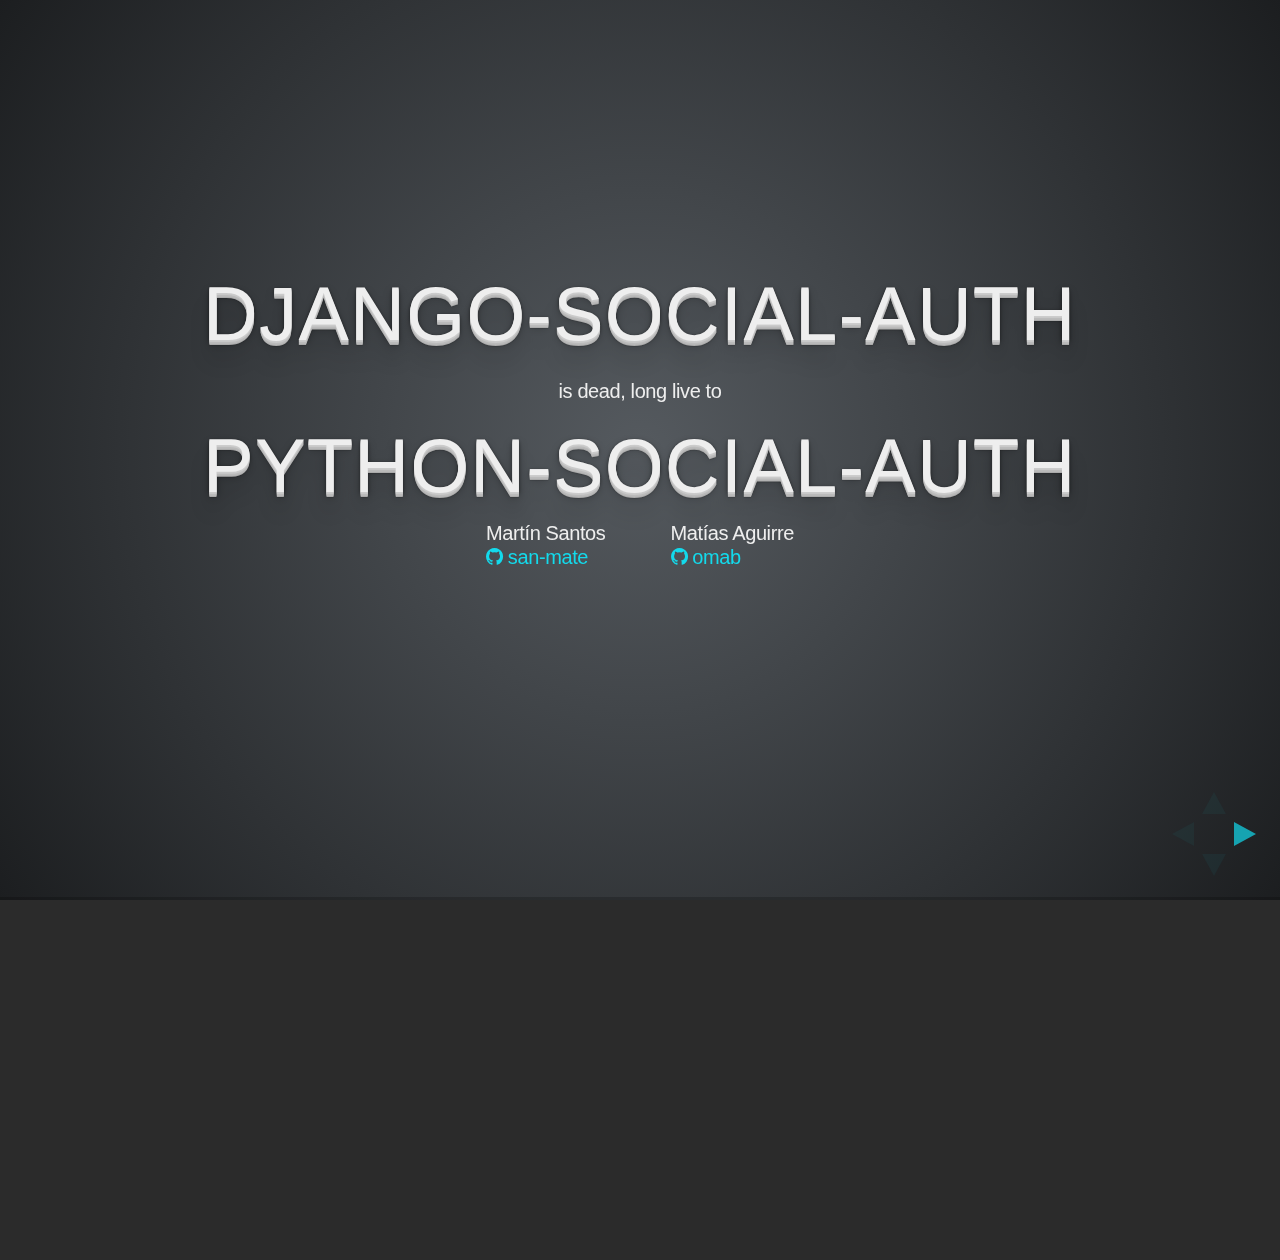
==== index.html @ 6c009644 "Video stretch" ====
<!doctype html>
<html>
  <head>
    <meta charset="utf-8" />
    <title>django-social-auth is dead, long live to python-social-auth</title>

    <meta name="apple-mobile-web-app-capable" content="yes" />
    <meta name="apple-mobile-web-app-status-bar-style" content="black-translucent" />
    <meta name="viewport" content="width=device-width, initial-scale=1.0, maximum-scale=1.0, user-scalable=no">
    <meta name="description" content="django-social-auth is dead, long live to python-social-auth" />
    <meta name="author" content="Matías Aguirre y Martin Santos" />

    <link href="http://fonts.googleapis.com/css?family=Open+Sans:300italic,600italic,700italic,300,400,800" rel="stylesheet" type="text/css">
    <link rel="stylesheet/less" type="text/css" href="less/styles.less">
    <link rel="stylesheet" href="css/font-awesome/css/font-awesome.min.css">
  </head>
  <body>
    <div class="reveal">
      <div class="slides">
        <section id="first">
          <h1>django-social-auth</h1>
          <div>is dead, long live to</div>
          <h1>python-social-auth</h1>

          <p id="github-handles">
            <span>Martín Santos <br/> <a href="https://github.com/san-mate"><i class="fa fa-github"></i> san-mate</a></span>
            <span>Matías Aguirre <br/> <a href="https://github.com/omab"><i class="fa fa-github"></i> omab</a></span>
          </p>
        </section>

        <section>
          <section>
            <h1>Django Social Auth (DSA)</h1>
            <ul>
              <li>Propósito</li>
              <li>Números</li>
              <li>Features</li>
            </ul>
          </section>

          <section>
            <h1>Propósito</h1>

            <p class="fragment">
              Solucionar el problema del autenticado y autorización mediante el uso de
              redes sociales que soportan los protocolos OAuth1, OAuth2 y OpenId.
            </p>

            <p class="fragment">
              Surge como resultado de horas de frustración al intentar utilizar otras
              soluciones disponibles.
            </p>
          </section>

          <section>
            <h1>Números</h1>
            <ul>
              <li class="fragment">Nace el 8 de Noviembre de 2010 y muere el 5 de Octubre de 2013</li>
              <li class="fragment">Un total de 1605 commits</li>
              <li class="fragment">9614 líneas de código</li>
              <li class="fragment">165 aportes</li>
              <li class="fragment">751 issues cerrados</li>
              <li class="fragment">674 forks</li>
              <li class="fragment">1990 stars</li>
              <li class="fragment">116 watchers</li>
            </ul>

          </section>

          <section>
            <h1>Features</h1>
            <ul>
              <li class="fragment">Django ORM y Mongoengine</li>
              <li class="fragment">Registro de datos básicos del usuario al momento de registrarse</li>
              <li class="fragment">Múltiple cuentas sociales asociadas a un único usuario</li>
              <li class="fragment">Modelo de usuario configurable</li>
              <li class="fragment">Pipeline extensible utilizado al momento del autenticado o asociación</li>
              <li class="fragment">Variedad de sitios sociales soportados</li>
            </ul>
          </section>

          <section class="backends">
            <h1>Backends</h1>
            <img class="fragment" src="img/logos/appsfuel.png" alt="appsfuel" title="appsfuel" />
            <img class="fragment" src="img/logos/bitbucket.png" alt="bitbucket" title="bitbucket" />
            <img class="fragment" src="img/logos/disqus.png" alt="disqus" title="disqus" />
            <img class="fragment" src="img/logos/dropbox.png" alt="dropbox" title="dropbox" />
            <img class="fragment" src="img/logos/evernote.png" alt="evernote" title="evernote" />
            <img class="fragment" src="img/logos/exacttarget_hubExchange.png" alt="exacttarget_hubExchange" title="exacttarget_hubExchange" />
            <img class="fragment" src="img/logos/facebook.png" alt="facebook" title="facebook" />
            <img class="fragment" src="img/logos/fedora.png" alt="fedora" title="fedora" />
            <img class="fragment" src="img/logos/fitbit.png" alt="fitbit" title="fitbit" />
            <img class="fragment" src="img/logos/flickr.png" alt="flickr" title="flickr" />
            <img class="fragment" src="img/logos/foursquare.png" alt="foursquare" title="foursquare" />
            <img class="fragment" src="img/logos/github.png" alt="github" title="github" />
            <img class="fragment" src="img/logos/google.png" alt="google" title="google" />
            <img class="fragment" src="img/logos/instagram.png" alt="instagram" title="instagram" />
            <img class="fragment" src="img/logos/linkedin.png" alt="linkedin" title="linkedin" />
            <img class="fragment" src="img/logos/live.png" alt="live" title="live" />
            <img class="fragment" src="img/logos/livejournal.png" alt="livejournal" title="livejournal" />
            <img class="fragment" src="img/logos/Logo_of_Douban.png" alt="Logo_of_Douban" title="Logo_of_Douban" />
            <img class="fragment" src="img/logos/mailru.png" alt="mailru" title="mailru" />
            <img class="fragment" src="img/logos/mixcloud.png" alt="mixcloud" title="mixcloud" />
            <img class="fragment" src="img/logos/odnoklassniki.png" alt="odnoklassniki" title="odnoklassniki" />
            <img class="fragment" src="img/logos/orkut.png" alt="orkut" title="orkut" />
            <img class="fragment" src="img/logos/persona.png" alt="persona" title="persona" />
            <img class="fragment" src="img/logos/shopify.png" alt="shopify" title="shopify" />
            <img class="fragment" src="img/logos/skyrock.png" alt="skyrock" title="skyrock" />
            <img class="fragment" src="img/logos/stackoverflow.png" alt="stackoverflow" title="stackoverflow" />
            <img class="fragment" src="img/logos/stocktwits.png" alt="stocktwits" title="stocktwits" />
            <img class="fragment" src="img/logos/trello.png" alt="trello" title="trello" />
            <img class="fragment" src="img/logos/twilio.png" alt="twilio" title="twilio" />
            <img class="fragment" src="img/logos/twitter.png" alt="twitter" title="twitter" />
            <img class="fragment" src="img/logos/vk.png" alt="vk" title="vk" />
            <img class="fragment" src="img/logos/weibo.png" alt="weibo" title="weibo" />
            <img class="fragment" src="img/logos/yahoo.png" alt="yahoo" title="yahoo" />
            <img class="fragment" src="img/logos/yandex.png" alt="yandex" title="yandex" />
          </section>
        </section>

        <section>
          <section>
            <h1>Python Social Auth (PSA)</h1>
            <ul>
              <li>Propósito</li>
              <li>Números</li>
              <li>Features</li>
            </ul>
          </section>

          <section>
            <h1>Propósito</h1>

            <p class="fragment">
              Realizar lo mismo que django-social-auth pero siendo una solución
              multi-framework.
            </p>

            <p class="fragment">
              La idea surge como el comentario de un amigo luego de unas cervezas, y la
              implementación se vuelve realidad cuando empiezo a usar otros frameworks
              aparte de Django.
            </p>
          </section>

          <section>
            <h1>Números</h1>
            <ul>
              <li class="fragment">Nace el 12 de Diciembre de 2012</li>
              <li class="fragment">598 commits</li>
              <li class="fragment">11953 líneas de código</li>
              <li class="fragment">19 aportes</li>
              <li class="fragment">57 issues cerrados</li>
              <li class="fragment">54 forks</li>
              <li class="fragment">314 stars</li>
              <li class="fragment">25 watchers</li>
            </ul>
          </section>

          <section>
            <h1>Features</h1>
            <ul>
              <li class="fragment">Múltiple framewors (Django, Flask, Pyramid, Webpy ...)</li>
              <li class="fragment">Registro de datos básicos del usuario al momento de registrarse</li>
              <li class="fragment">Múltiple cuentas sociales asociadas a un único usuario</li>
              <li class="fragment">Modelo de usuario configurable</li>
              <li class="fragment">Pipeline extensible utilizado al momento del autenticado o asociación</li>
              <li class="fragment">Pipeline extensible utilizado al momento de la desconexión de una cuenta</li>
              <li class="fragment">Login con username y email (sin contraseña pero esta se puede verificar en un pipeline)</li>
            </ul>
          </section>

          <section class="backends">
            <h1>Backends</h1>
            <img class="fragment" src="img/logos/amazon.png" alt="amazon" title="amazon" />
            <img class="fragment" src="img/logos/angellist.png" alt="angellist" title="angellist" />
            <img class="fragment" src="img/logos/aol.png" alt="aol" title="aol" />
            <img class="fragment" src="img/logos/appsfuel.png" alt="appsfuel" title="appsfuel" />
            <img class="fragment" src="img/logos/behance.png" alt="behance" title="behance" />
            <img class="fragment" src="img/logos/belgiumeid.png" alt="belgiumeid" title="belgiumeid" />
            <img class="fragment" src="img/logos/bitbucket.png" alt="bitbucket" title="bitbucket" />
            <img class="fragment" src="img/logos/box.png" alt="box" title="box" />
            <img class="fragment" src="img/logos/dailymotion.png" alt="dailymotion" title="dailymotion" />
            <img class="fragment" src="img/logos/disqus.png" alt="disqus" title="disqus" />
            <img class="fragment" src="img/logos/dropbox.png" alt="dropbox" title="dropbox" />
            <img class="fragment" src="img/logos/evernote.png" alt="evernote" title="evernote" />
            <img class="fragment" src="img/logos/exacttarget_hubExchange.png" alt="exacttarget hubExchange" title="exacttarget hubExchange" />
            <img class="fragment" src="img/logos/facebook.png" alt="facebook" title="facebook" />
            <img class="fragment" src="img/logos/fedora.png" alt="fedora" title="fedora" />
            <img class="fragment" src="img/logos/fitbit.png" alt="fitbit" title="fitbit" />
            <img class="fragment" src="img/logos/flickr.png" alt="flickr" title="flickr" />
            <img class="fragment" src="img/logos/foursquare.png" alt="foursquare" title="foursquare" />
            <img class="fragment" src="img/logos/github.png" alt="github" title="github" />
            <img class="fragment" src="img/logos/google.png" alt="google" title="google" />
            <img class="fragment" src="img/logos/instagram.png" alt="instagram" title="instagram" />
            <img class="fragment" src="img/logos/jawbone.png" alt="jawbone" title="jawbone" />
            <img class="fragment" src="img/logos/linkedin.png" alt="linkedin" title="linkedin" />
            <img class="fragment" src="img/logos/live.png" alt="live" title="live" />
            <img class="fragment" src="img/logos/livejournal.png" alt="livejournal" title="livejournal" />
            <img class="fragment" src="img/logos/Logo_of_Douban.png" alt="Logo_of_Douban" title="Logo_of_Douban" />
            <img class="fragment" src="img/logos/mailru.png" alt="mailru" title="mailru" />
            <img class="fragment" src="img/logos/mendeley.png" alt="mendeley" title="mendeley" />
            <img class="fragment" src="img/logos/mixcloud.png" alt="mixcloud" title="mixcloud" />
            <img class="fragment" src="img/logos/odnoklassniki.png" alt="odnoklassniki" title="odnoklassniki" />
            <img class="fragment" src="img/logos/opensuse.png" alt="opensuse" title="opensuse" />
            <img class="fragment" src="img/logos/orkut.png" alt="orkut" title="orkut" />
            <img class="fragment" src="img/logos/persona.png" alt="persona" title="persona" />
            <img class="fragment" src="img/logos/podio.png" alt="podio" title="podio" />
            <img class="fragment" src="img/logos/rdio.png" alt="rdio" title="rdio" />
            <img class="fragment" src="img/logos/readability.png" alt="readability" title="readability" />
            <img class="fragment" src="img/logos/reddit.png" alt="reddit" title="reddit" />
            <img class="fragment" src="img/logos/shopify.png" alt="shopify" title="shopify" />
            <img class="fragment" src="img/logos/skyrock.png" alt="skyrock" title="skyrock" />
            <img class="fragment" src="img/logos/soundcloud.png" alt="soundcloud" title="soundcloud" />
            <img class="fragment" src="img/logos/stackoverflow.png" alt="stackoverflow" title="stackoverflow" />
            <img class="fragment" src="img/logos/steam.png" alt="steam" title="steam" />
            <img class="fragment" src="img/logos/stocktwits.png" alt="stocktwits" title="stocktwits" />
            <img class="fragment" src="img/logos/stripe.png" alt="stripe" title="stripe" />
            <img class="fragment" src="img/logos/thisismyjam.png" alt="thisismyjam" title="thisismyjam" />
            <img class="fragment" src="img/logos/trello.png" alt="trello" title="trello" />
            <img class="fragment" src="img/logos/tripit.png" alt="tripit" title="tripit" />
            <img class="fragment" src="img/logos/tumblr.png" alt="tumblr" title="tumblr" />
            <img class="fragment" src="img/logos/twilio.png" alt="twilio" title="twilio" />
            <img class="fragment" src="img/logos/twitter.png" alt="twitter" title="twitter" />
            <img class="fragment" src="img/logos/vk.png" alt="vk" title="vk" />
            <img class="fragment" src="img/logos/weibo.png" alt="weibo" title="weibo" />
            <img class="fragment" src="img/logos/xing.png" alt="xing" title="xing" />
            <img class="fragment" src="img/logos/yahoo.png" alt="yahoo" title="yahoo" />
            <img class="fragment" src="img/logos/yammer.png" alt="yammer" title="yammer" />
            <img class="fragment" src="img/logos/yandex.png" alt="yandex" title="yandex" />
          </section>
        </section>

        <section>
          <span style="letter-spacing: 21px;">FRAMEWORKS + BACKENDS</span>
          <h1>PYTHON SOCIAL AUTH</h1>
          <span>(PSA)</span>
        </section>

        <section>
          <h1>PSA EN ACCION</h1>
          <!-- video -->
          <video class="stretch" controls autoplay>
            <source src="example.ogv" type="video/ogg">
          </video>
        </section>

        <section>
          <h1>DETRAS DE CAMARAS</h1>
          <!--flujo de los requests-->
        </section>

        <section>
          <section>
            <h1>TUTORIAL - DJANGO</h1>
            <pre><code>
$ pip install python-social-auth
            </code></pre>
          </section>

          <section class="settings">
            <span>settings.py</span>
            <pre class="installed-apps"><code data-trim class="python">
INSTALLED_APPS = (
    ...
    'social.apps.django_app.default',
    ...
)
            </code></pre>

            <pre class="fragment"><code data-trim class="python">
AUTHENTICATION_BACKENDS = (
    'social.backends.google.GoogleOAuth2',
    'social.backends.facebook.FacebookOAuth2',
    'social.backends.github.GithubOAuth2',
    ...
    'django.contrib.auth.backends.ModelBackend',
)
            </code></pre>

            <pre class="fragment"><code class="python">
SOCIAL_AUTH_STRATEGY = 'social.strategies.django_strategy.DjangoStrategy'
SOCIAL_AUTH_STORAGE = 'social.apps.django_app.default.models.DjangoStorage'
            </code></pre>

            <pre class="fragment"><code data-trim class="python">
SOCIAL_AUTH_FACEBOOK_KEY = 'foobar'
SOCIAL_AUTH_FACEBOOK_SECRET = 'bazqux'
            </code></pre>
          </section>

          <section>
            <span>urls.py</span>
            <pre><code data-trim class="python">
urlpatterns = patterns('',
    ...
    url('', include('social.apps.django_app.urls', namespace='social'))
    ...
)
            </code></pre>
          </section>

          <section>
            <span>settings.py</span>
            <pre><code data-trim class="python">
SOCIAL_AUTH_LOGIN_REDIRECT_URL = '/logged-in/'
SOCIAL_AUTH_LOGIN_ERROR_URL = '/login-error/'
SOCIAL_AUTH_LOGIN_URL = '/login-url/'

SOCIAL_AUTH_NEW_USER_REDIRECT_URL = '/new-users-redirect-url/'
SOCIAL_AUTH_NEW_ASSOCIATION_REDIRECT_URL = '/new-association-redirect-url/'
SOCIAL_AUTH_DISCONNECT_REDIRECT_URL = '/account-disconnected-redirect-url/'
SOCIAL_AUTH_INACTIVE_USER_URL = '/inactive-user/'

            </code></pre>
          </section>

          <section>
            <span>settings.py</span>
            <pre><code data-trim class="python">
TEMPLATE_CONTEXT_PROCESSORS = (
    ...
    'social.apps.django_app.context_processors.backends',
    'social.apps.django_app.context_processors.login_redirect',
    ...
)
            </code></pre>
          </section>

          <section>
            <span>login.html</span>
            <pre><code data-trim class="">
...
&lt;a href="{% url 'social:begin' "facebook" %}"&gt;Login with Facebook&lt;/a&gt;
...
            </code></pre>
          </section>

          <section>
            <h1>Strategy</h1>
            <h1>&</h1>
            <h1>Storage</h1>
          </section>
          <!--como usar python social auth-->
          <!--screens de las apps-->
          <!--codigo-->
        </section>

        <section>
          <h1>django-social-auth</h1>
          <div id="middle">is dead, long live to</div>
          <h1>python-social-auth</h1>
          <!--explicacion de porque murio, o como fue que muto-->
          <ul>
            <li>Propósito</li>
            <li>Features</li>
          </ul>
        </section>

        <section>
          <h1>Como agregar soporte para un framework</h1>
        </section>

        <section>
          <h1>Tornado is alive!</h1>
        </section>

        <section>
          <h1>Conclusiones</h1>
        </section>
      </div>
    </div>

    <script src="js/head.min.js"></script>
    <script src="js/classlist.js"></script>
    <script src="js/reveal.min.js"></script>
    <script src="js/less.js"></script>
    <script>
      // Full list of configuration options available here:
      // https://github.com/hakimel/reveal.js#configuration
      Reveal.initialize({
        width: '100%',
        height: '100%',
        margin: 0.1,
        minScale: 0.2,
        maxScale: 1.0,
        controls: true,
        progress: true,
        history: true,
        center: true,
        // theme: Reveal.getQueryHash().theme, // available themes are in /css/theme
        transition: Reveal.getQueryHash().transition || 'default', // default/cube/page/concave/zoom/linear/fade/none
        dependencies: [{
          src: 'js/plugin/highlight/highlight.js',
          async: true,
          callback: function() {
            hljs.initHighlightingOnLoad();
          }
        }]
      });

      Reveal.addEventListener('fragmentshown', function (event) {
        if (event.fragment.nodeName == 'IMG') {
          if (event.fragment.parentNode.className.indexOf('backends') >= 0) {
            var img = event.fragment,
                x = document.body.offsetHeight - img.height - 100,
                y = document.body.offsetWidth - img.width - 100,
                randomx = Math.floor(Math.random() * x + 1),
                randomy = Math.floor(Math.random() * y + 1);

            img.style.float = 'left';
            img.style.position = 'absolute';
            img.style.top = randomx + 'px';
            img.style.left = randomy + 'px';
          }
        }
      });
    </script>
  </body>
</html>
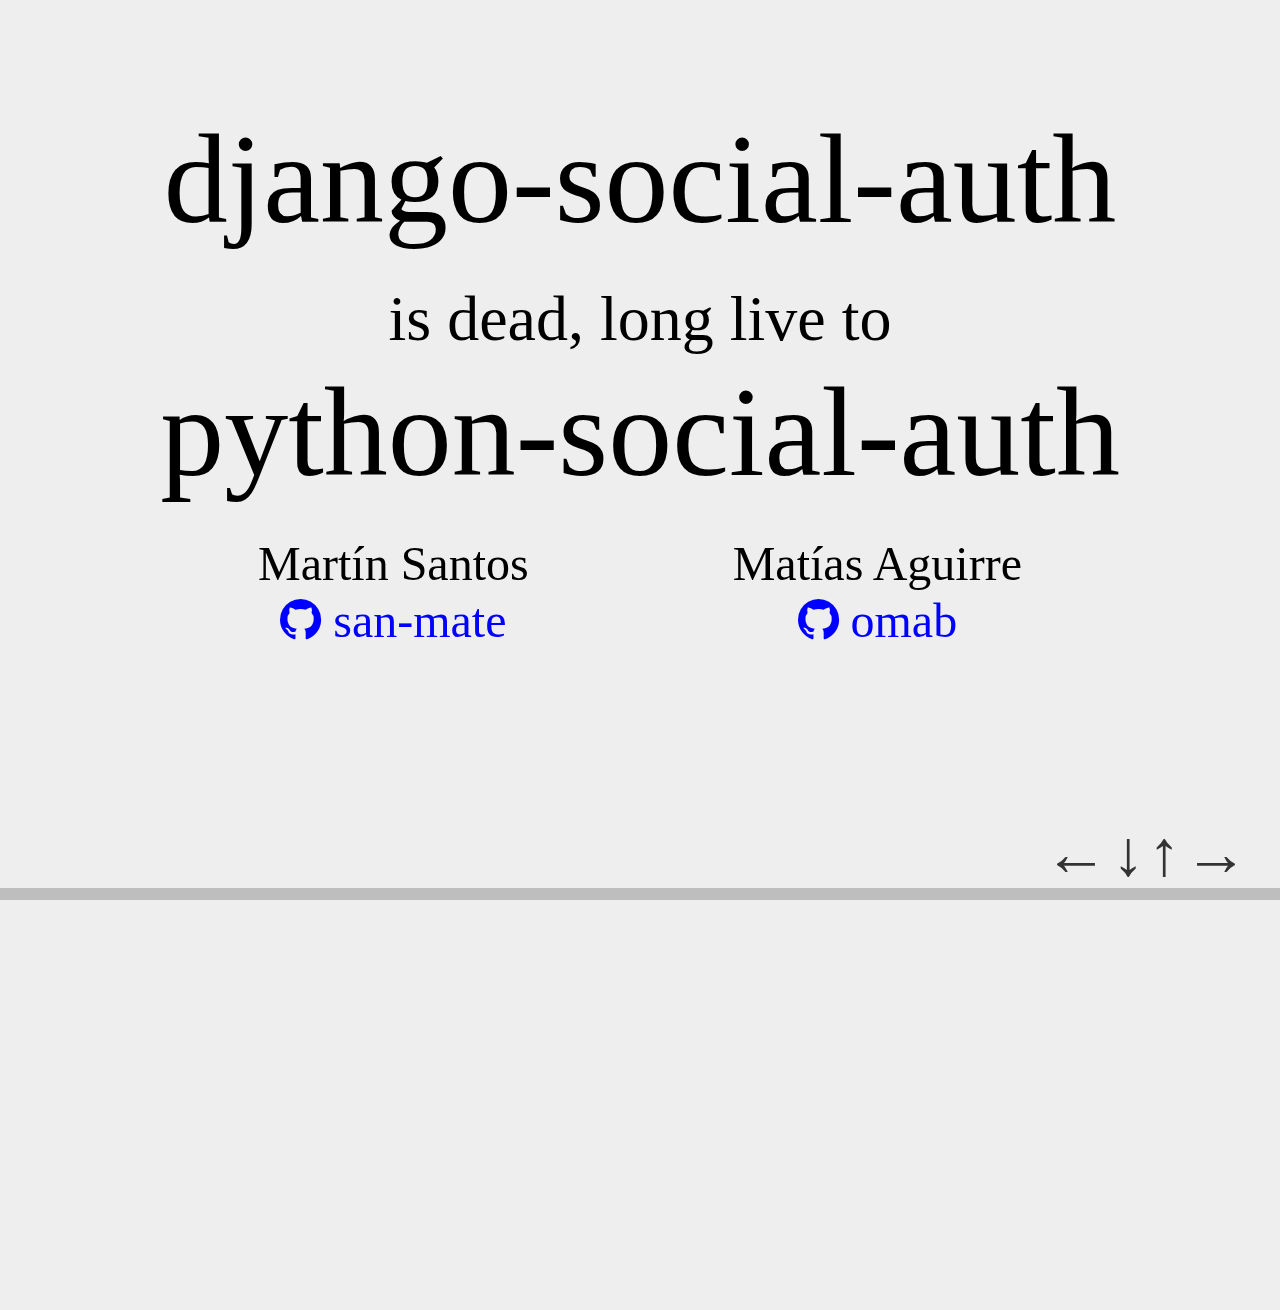
==== commit e4126ee4: "Slides, diseño basico, mas speach, etc" ====
--- a/index.html
+++ b/index.html
@@ -17,9 +17,9 @@
   <body>
     <div class="reveal">
       <div class="slides">
-        <section id="first">
+        <section id="cover">
           <h1>django-social-auth</h1>
-          <div>is dead, long live to</div>
+          <p>is dead, long live to</p>
           <h1>python-social-auth</h1>
 
           <p id="github-handles">
@@ -28,238 +28,233 @@
           </p>
         </section>
 
-        <section>
-          <section>
-            <h1>Django Social Auth (DSA)</h1>
-            <ul>
-              <li>Propósito</li>
-              <li>Números</li>
-              <li>Features</li>
-            </ul>
-          </section>
-
-          <section>
-            <h1>Propósito</h1>
-
-            <p class="fragment">
-              Solucionar el problema del autenticado y autorización mediante el uso de
-              redes sociales que soportan los protocolos OAuth1, OAuth2 y OpenId.
-            </p>
-
-            <p class="fragment">
-              Surge como resultado de horas de frustración al intentar utilizar otras
-              soluciones disponibles.
-            </p>
-          </section>
-
-          <section>
-            <h1>Números</h1>
-            <ul>
-              <li class="fragment">Nace el 8 de Noviembre de 2010 y muere el 5 de Octubre de 2013</li>
-              <li class="fragment">Un total de 1605 commits</li>
-              <li class="fragment">9614 líneas de código</li>
-              <li class="fragment">165 aportes</li>
-              <li class="fragment">751 issues cerrados</li>
-              <li class="fragment">674 forks</li>
-              <li class="fragment">1990 stars</li>
-              <li class="fragment">116 watchers</li>
-            </ul>
-
-          </section>
-
-          <section>
-            <h1>Features</h1>
-            <ul>
-              <li class="fragment">Django ORM y Mongoengine</li>
-              <li class="fragment">Registro de datos básicos del usuario al momento de registrarse</li>
-              <li class="fragment">Múltiple cuentas sociales asociadas a un único usuario</li>
-              <li class="fragment">Modelo de usuario configurable</li>
-              <li class="fragment">Pipeline extensible utilizado al momento del autenticado o asociación</li>
-              <li class="fragment">Variedad de sitios sociales soportados</li>
-            </ul>
-          </section>
-
-          <section class="backends">
-            <h1>Backends</h1>
-            <img class="fragment" src="img/logos/appsfuel.png" alt="appsfuel" title="appsfuel" />
-            <img class="fragment" src="img/logos/bitbucket.png" alt="bitbucket" title="bitbucket" />
-            <img class="fragment" src="img/logos/disqus.png" alt="disqus" title="disqus" />
-            <img class="fragment" src="img/logos/dropbox.png" alt="dropbox" title="dropbox" />
-            <img class="fragment" src="img/logos/evernote.png" alt="evernote" title="evernote" />
-            <img class="fragment" src="img/logos/exacttarget_hubExchange.png" alt="exacttarget_hubExchange" title="exacttarget_hubExchange" />
-            <img class="fragment" src="img/logos/facebook.png" alt="facebook" title="facebook" />
-            <img class="fragment" src="img/logos/fedora.png" alt="fedora" title="fedora" />
-            <img class="fragment" src="img/logos/fitbit.png" alt="fitbit" title="fitbit" />
-            <img class="fragment" src="img/logos/flickr.png" alt="flickr" title="flickr" />
-            <img class="fragment" src="img/logos/foursquare.png" alt="foursquare" title="foursquare" />
-            <img class="fragment" src="img/logos/github.png" alt="github" title="github" />
-            <img class="fragment" src="img/logos/google.png" alt="google" title="google" />
-            <img class="fragment" src="img/logos/instagram.png" alt="instagram" title="instagram" />
-            <img class="fragment" src="img/logos/linkedin.png" alt="linkedin" title="linkedin" />
-            <img class="fragment" src="img/logos/live.png" alt="live" title="live" />
-            <img class="fragment" src="img/logos/livejournal.png" alt="livejournal" title="livejournal" />
-            <img class="fragment" src="img/logos/Logo_of_Douban.png" alt="Logo_of_Douban" title="Logo_of_Douban" />
-            <img class="fragment" src="img/logos/mailru.png" alt="mailru" title="mailru" />
-            <img class="fragment" src="img/logos/mixcloud.png" alt="mixcloud" title="mixcloud" />
-            <img class="fragment" src="img/logos/odnoklassniki.png" alt="odnoklassniki" title="odnoklassniki" />
-            <img class="fragment" src="img/logos/orkut.png" alt="orkut" title="orkut" />
-            <img class="fragment" src="img/logos/persona.png" alt="persona" title="persona" />
-            <img class="fragment" src="img/logos/shopify.png" alt="shopify" title="shopify" />
-            <img class="fragment" src="img/logos/skyrock.png" alt="skyrock" title="skyrock" />
-            <img class="fragment" src="img/logos/stackoverflow.png" alt="stackoverflow" title="stackoverflow" />
-            <img class="fragment" src="img/logos/stocktwits.png" alt="stocktwits" title="stocktwits" />
-            <img class="fragment" src="img/logos/trello.png" alt="trello" title="trello" />
-            <img class="fragment" src="img/logos/twilio.png" alt="twilio" title="twilio" />
-            <img class="fragment" src="img/logos/twitter.png" alt="twitter" title="twitter" />
-            <img class="fragment" src="img/logos/vk.png" alt="vk" title="vk" />
-            <img class="fragment" src="img/logos/weibo.png" alt="weibo" title="weibo" />
-            <img class="fragment" src="img/logos/yahoo.png" alt="yahoo" title="yahoo" />
-            <img class="fragment" src="img/logos/yandex.png" alt="yandex" title="yandex" />
-          </section>
-        </section>
-
-        <section>
-          <section>
-            <h1>Python Social Auth (PSA)</h1>
-            <ul>
-              <li>Propósito</li>
-              <li>Números</li>
-              <li>Features</li>
-            </ul>
-          </section>
-
-          <section>
-            <h1>Propósito</h1>
-
-            <p class="fragment">
-              Realizar lo mismo que django-social-auth pero siendo una solución
-              multi-framework.
-            </p>
-
-            <p class="fragment">
-              La idea surge como el comentario de un amigo luego de unas cervezas, y la
-              implementación se vuelve realidad cuando empiezo a usar otros frameworks
-              aparte de Django.
-            </p>
-          </section>
-
-          <section>
-            <h1>Números</h1>
-            <ul>
-              <li class="fragment">Nace el 12 de Diciembre de 2012</li>
-              <li class="fragment">598 commits</li>
-              <li class="fragment">11953 líneas de código</li>
-              <li class="fragment">19 aportes</li>
-              <li class="fragment">57 issues cerrados</li>
-              <li class="fragment">54 forks</li>
-              <li class="fragment">314 stars</li>
-              <li class="fragment">25 watchers</li>
-            </ul>
-          </section>
-
-          <section>
-            <h1>Features</h1>
-            <ul>
-              <li class="fragment">Múltiple framewors (Django, Flask, Pyramid, Webpy ...)</li>
-              <li class="fragment">Registro de datos básicos del usuario al momento de registrarse</li>
-              <li class="fragment">Múltiple cuentas sociales asociadas a un único usuario</li>
-              <li class="fragment">Modelo de usuario configurable</li>
-              <li class="fragment">Pipeline extensible utilizado al momento del autenticado o asociación</li>
-              <li class="fragment">Pipeline extensible utilizado al momento de la desconexión de una cuenta</li>
-              <li class="fragment">Login con username y email (sin contraseña pero esta se puede verificar en un pipeline)</li>
-            </ul>
-          </section>
-
-          <section class="backends">
-            <h1>Backends</h1>
-            <img class="fragment" src="img/logos/amazon.png" alt="amazon" title="amazon" />
-            <img class="fragment" src="img/logos/angellist.png" alt="angellist" title="angellist" />
-            <img class="fragment" src="img/logos/aol.png" alt="aol" title="aol" />
-            <img class="fragment" src="img/logos/appsfuel.png" alt="appsfuel" title="appsfuel" />
-            <img class="fragment" src="img/logos/behance.png" alt="behance" title="behance" />
-            <img class="fragment" src="img/logos/belgiumeid.png" alt="belgiumeid" title="belgiumeid" />
-            <img class="fragment" src="img/logos/bitbucket.png" alt="bitbucket" title="bitbucket" />
-            <img class="fragment" src="img/logos/box.png" alt="box" title="box" />
-            <img class="fragment" src="img/logos/dailymotion.png" alt="dailymotion" title="dailymotion" />
-            <img class="fragment" src="img/logos/disqus.png" alt="disqus" title="disqus" />
-            <img class="fragment" src="img/logos/dropbox.png" alt="dropbox" title="dropbox" />
-            <img class="fragment" src="img/logos/evernote.png" alt="evernote" title="evernote" />
-            <img class="fragment" src="img/logos/exacttarget_hubExchange.png" alt="exacttarget hubExchange" title="exacttarget hubExchange" />
-            <img class="fragment" src="img/logos/facebook.png" alt="facebook" title="facebook" />
-            <img class="fragment" src="img/logos/fedora.png" alt="fedora" title="fedora" />
-            <img class="fragment" src="img/logos/fitbit.png" alt="fitbit" title="fitbit" />
-            <img class="fragment" src="img/logos/flickr.png" alt="flickr" title="flickr" />
-            <img class="fragment" src="img/logos/foursquare.png" alt="foursquare" title="foursquare" />
-            <img class="fragment" src="img/logos/github.png" alt="github" title="github" />
-            <img class="fragment" src="img/logos/google.png" alt="google" title="google" />
-            <img class="fragment" src="img/logos/instagram.png" alt="instagram" title="instagram" />
-            <img class="fragment" src="img/logos/jawbone.png" alt="jawbone" title="jawbone" />
-            <img class="fragment" src="img/logos/linkedin.png" alt="linkedin" title="linkedin" />
-            <img class="fragment" src="img/logos/live.png" alt="live" title="live" />
-            <img class="fragment" src="img/logos/livejournal.png" alt="livejournal" title="livejournal" />
-            <img class="fragment" src="img/logos/Logo_of_Douban.png" alt="Logo_of_Douban" title="Logo_of_Douban" />
-            <img class="fragment" src="img/logos/mailru.png" alt="mailru" title="mailru" />
-            <img class="fragment" src="img/logos/mendeley.png" alt="mendeley" title="mendeley" />
-            <img class="fragment" src="img/logos/mixcloud.png" alt="mixcloud" title="mixcloud" />
-            <img class="fragment" src="img/logos/odnoklassniki.png" alt="odnoklassniki" title="odnoklassniki" />
-            <img class="fragment" src="img/logos/opensuse.png" alt="opensuse" title="opensuse" />
-            <img class="fragment" src="img/logos/orkut.png" alt="orkut" title="orkut" />
-            <img class="fragment" src="img/logos/persona.png" alt="persona" title="persona" />
-            <img class="fragment" src="img/logos/podio.png" alt="podio" title="podio" />
-            <img class="fragment" src="img/logos/rdio.png" alt="rdio" title="rdio" />
-            <img class="fragment" src="img/logos/readability.png" alt="readability" title="readability" />
-            <img class="fragment" src="img/logos/reddit.png" alt="reddit" title="reddit" />
-            <img class="fragment" src="img/logos/shopify.png" alt="shopify" title="shopify" />
-            <img class="fragment" src="img/logos/skyrock.png" alt="skyrock" title="skyrock" />
-            <img class="fragment" src="img/logos/soundcloud.png" alt="soundcloud" title="soundcloud" />
-            <img class="fragment" src="img/logos/stackoverflow.png" alt="stackoverflow" title="stackoverflow" />
-            <img class="fragment" src="img/logos/steam.png" alt="steam" title="steam" />
-            <img class="fragment" src="img/logos/stocktwits.png" alt="stocktwits" title="stocktwits" />
-            <img class="fragment" src="img/logos/stripe.png" alt="stripe" title="stripe" />
-            <img class="fragment" src="img/logos/thisismyjam.png" alt="thisismyjam" title="thisismyjam" />
-            <img class="fragment" src="img/logos/trello.png" alt="trello" title="trello" />
-            <img class="fragment" src="img/logos/tripit.png" alt="tripit" title="tripit" />
-            <img class="fragment" src="img/logos/tumblr.png" alt="tumblr" title="tumblr" />
-            <img class="fragment" src="img/logos/twilio.png" alt="twilio" title="twilio" />
-            <img class="fragment" src="img/logos/twitter.png" alt="twitter" title="twitter" />
-            <img class="fragment" src="img/logos/vk.png" alt="vk" title="vk" />
-            <img class="fragment" src="img/logos/weibo.png" alt="weibo" title="weibo" />
-            <img class="fragment" src="img/logos/xing.png" alt="xing" title="xing" />
-            <img class="fragment" src="img/logos/yahoo.png" alt="yahoo" title="yahoo" />
-            <img class="fragment" src="img/logos/yammer.png" alt="yammer" title="yammer" />
-            <img class="fragment" src="img/logos/yandex.png" alt="yandex" title="yandex" />
-          </section>
-        </section>
-
-        <section>
-          <span style="letter-spacing: 21px;">FRAMEWORKS + BACKENDS</span>
-          <h1>PYTHON SOCIAL AUTH</h1>
-          <span>(PSA)</span>
-        </section>
-
-        <section>
-          <h1>PSA EN ACCION</h1>
+        <section id="dsa">
+          <h1>Django Social Auth</h1>
+
+          <div>
+            <div>
+              <h2>Propósito</h2>
+              <ul>
+                <li>
+                  Solucionar el problema del autenticado y autorización mediante el uso de
+                  redes sociales que soportan los protocolos OAuth1, OAuth2 y OpenId.
+                </li>
+
+                <li>
+                  Surge como resultado de horas de frustración al intentar utilizar otras
+                  soluciones disponibles.
+                </li>
+              </ul>
+            </div>
+
+            <div class="fragment">
+              <h2>Features</h2>
+              <ul>
+                <li>Django ORM y Mongoengine</li>
+                <li>Datos básicos del usuario</li>
+                <li>Múltiple cuentas sociales asociadas a un único usuario</li>
+                <li>Modelo de usuario configurable</li>
+                <li>Pipeline extensible</li>
+                <li>Variedad de sitios sociales soportados</li>
+              </ul>
+            </div>
+
+            <div class="fragment">
+              <h2>Números</h2>
+              <ul>
+                <li>Nace 8/11/2010 y muere el 5/10/2013</li>
+                <li>Un total de 1605 commits</li>
+                <li>9614 líneas de código</li>
+                <li>Aportes de 165 personas</li>
+                <li>751 issues cerrados</li>
+                <li>674 forks</li>
+                <li>1990 stars</li>
+                <li>116 watchers</li>
+              </ul>
+            </div>
+          </div>
+        </section>
+
+        <section class="backends">
+          <h1>Backends</h1>
+          <img class="fragment" src="img/logos/appsfuel.png" alt="appsfuel" title="appsfuel" />
+          <img class="fragment" src="img/logos/bitbucket.png" alt="bitbucket" title="bitbucket" />
+          <img class="fragment" src="img/logos/disqus.png" alt="disqus" title="disqus" />
+          <img class="fragment" src="img/logos/dropbox.png" alt="dropbox" title="dropbox" />
+          <img class="fragment" src="img/logos/evernote.png" alt="evernote" title="evernote" />
+          <img class="fragment" src="img/logos/exacttarget_hubExchange.png" alt="exacttarget_hubExchange" title="exacttarget_hubExchange" />
+          <img class="fragment" src="img/logos/facebook.png" alt="facebook" title="facebook" />
+          <img class="fragment" src="img/logos/fedora.png" alt="fedora" title="fedora" />
+          <img class="fragment" src="img/logos/fitbit.png" alt="fitbit" title="fitbit" />
+          <img class="fragment" src="img/logos/flickr.png" alt="flickr" title="flickr" />
+          <img class="fragment" src="img/logos/foursquare.png" alt="foursquare" title="foursquare" />
+          <img class="fragment" src="img/logos/github.png" alt="github" title="github" />
+          <img class="fragment" src="img/logos/google.png" alt="google" title="google" />
+          <img class="fragment" src="img/logos/instagram.png" alt="instagram" title="instagram" />
+          <img class="fragment" src="img/logos/linkedin.png" alt="linkedin" title="linkedin" />
+          <img class="fragment" src="img/logos/live.png" alt="live" title="live" />
+          <img class="fragment" src="img/logos/livejournal.png" alt="livejournal" title="livejournal" />
+          <img class="fragment" src="img/logos/Logo_of_Douban.png" alt="Logo_of_Douban" title="Logo_of_Douban" />
+          <img class="fragment" src="img/logos/mailru.png" alt="mailru" title="mailru" />
+          <img class="fragment" src="img/logos/mixcloud.png" alt="mixcloud" title="mixcloud" />
+          <img class="fragment" src="img/logos/odnoklassniki.png" alt="odnoklassniki" title="odnoklassniki" />
+          <img class="fragment" src="img/logos/orkut.png" alt="orkut" title="orkut" />
+          <img class="fragment" src="img/logos/persona.png" alt="persona" title="persona" />
+          <img class="fragment" src="img/logos/shopify.png" alt="shopify" title="shopify" />
+          <img class="fragment" src="img/logos/skyrock.png" alt="skyrock" title="skyrock" />
+          <img class="fragment" src="img/logos/stackoverflow.png" alt="stackoverflow" title="stackoverflow" />
+          <img class="fragment" src="img/logos/stocktwits.png" alt="stocktwits" title="stocktwits" />
+          <img class="fragment" src="img/logos/trello.png" alt="trello" title="trello" />
+          <img class="fragment" src="img/logos/twilio.png" alt="twilio" title="twilio" />
+          <img class="fragment" src="img/logos/twitter.png" alt="twitter" title="twitter" />
+          <img class="fragment" src="img/logos/vk.png" alt="vk" title="vk" />
+          <img class="fragment" src="img/logos/weibo.png" alt="weibo" title="weibo" />
+          <img class="fragment" src="img/logos/yahoo.png" alt="yahoo" title="yahoo" />
+          <img class="fragment" src="img/logos/yandex.png" alt="yandex" title="yandex" />
+        </section>
+
+        <section id="is-dead">
+          <h1>Django Social Auth</h1>
+          <span>
+            <span class="fragment">5/10/2013</span>
+            <img id="rip" src="img/rip.png" />
+          </span>
+        </section>
+
+        <section id="psa">
+          <h1>Python Social Auth</h1>
+
+          <div>
+            <div>
+              <h2>Propósito</h2>
+              <ul>
+                <li>
+                  Realizar lo mismo que django-social-auth pero siendo una solución
+                  multi-framework.
+                </li>
+
+                <li>
+                  La idea surge como el comentario de un amigo luego de unas cervezas, y la
+                  implementación se vuelve realidad cuando empiezo a usar otros frameworks
+                  aparte de Django.
+                </li>
+              </ul>
+            </div>
+
+            <div class="fragment">
+              <h2>Features</h2>
+              <ul>
+                <li>Múltiple framewors (Django, Flask, Pyramid, Webpy ...)</li>
+                <li>Datos básicos del usuario</li>
+                <li>Múltiple cuentas sociales asociadas a un único usuario</li>
+                <li>Modelo de usuario configurable</li>
+                <li>Pipeline extensible</li>
+                <li>Login con username y email</li>
+                <li>Variedad de sitios sociales soportados</li>
+              </ul>
+            </div>
+
+            <div class="fragment">
+              <h2>Números</h2>
+              <ul>
+                <li>Nace el 12 de Diciembre de 2012</li>
+                <li>598 commits</li>
+                <li>11953 líneas de código</li>
+                <li>19 aportes</li>
+                <li>57 issues cerrados</li>
+                <li>54 forks</li>
+                <li>314 stars</li>
+                <li>25 watchers</li>
+              </ul>
+            </div>
+          </div>
+        </section>
+
+        <section class="backends">
+          <h1>Backends</h1>
+          <img class="fragment" src="img/logos/amazon.png" alt="amazon" title="amazon" />
+          <img class="fragment" src="img/logos/angellist.png" alt="angellist" title="angellist" />
+          <img class="fragment" src="img/logos/aol.png" alt="aol" title="aol" />
+          <img class="fragment" src="img/logos/appsfuel.png" alt="appsfuel" title="appsfuel" />
+          <img class="fragment" src="img/logos/behance.png" alt="behance" title="behance" />
+          <img class="fragment" src="img/logos/belgiumeid.png" alt="belgiumeid" title="belgiumeid" />
+          <img class="fragment" src="img/logos/bitbucket.png" alt="bitbucket" title="bitbucket" />
+          <img class="fragment" src="img/logos/box.png" alt="box" title="box" />
+          <img class="fragment" src="img/logos/dailymotion.png" alt="dailymotion" title="dailymotion" />
+          <img class="fragment" src="img/logos/disqus.png" alt="disqus" title="disqus" />
+          <img class="fragment" src="img/logos/dropbox.png" alt="dropbox" title="dropbox" />
+          <img class="fragment" src="img/logos/evernote.png" alt="evernote" title="evernote" />
+          <img class="fragment" src="img/logos/exacttarget_hubExchange.png" alt="exacttarget hubExchange" title="exacttarget hubExchange" />
+          <img class="fragment" src="img/logos/facebook.png" alt="facebook" title="facebook" />
+          <img class="fragment" src="img/logos/fedora.png" alt="fedora" title="fedora" />
+          <img class="fragment" src="img/logos/fitbit.png" alt="fitbit" title="fitbit" />
+          <img class="fragment" src="img/logos/flickr.png" alt="flickr" title="flickr" />
+          <img class="fragment" src="img/logos/foursquare.png" alt="foursquare" title="foursquare" />
+          <img class="fragment" src="img/logos/github.png" alt="github" title="github" />
+          <img class="fragment" src="img/logos/google.png" alt="google" title="google" />
+          <img class="fragment" src="img/logos/instagram.png" alt="instagram" title="instagram" />
+          <img class="fragment" src="img/logos/jawbone.png" alt="jawbone" title="jawbone" />
+          <img class="fragment" src="img/logos/linkedin.png" alt="linkedin" title="linkedin" />
+          <img class="fragment" src="img/logos/live.png" alt="live" title="live" />
+          <img class="fragment" src="img/logos/livejournal.png" alt="livejournal" title="livejournal" />
+          <img class="fragment" src="img/logos/Logo_of_Douban.png" alt="Logo_of_Douban" title="Logo_of_Douban" />
+          <img class="fragment" src="img/logos/mailru.png" alt="mailru" title="mailru" />
+          <img class="fragment" src="img/logos/mendeley.png" alt="mendeley" title="mendeley" />
+          <img class="fragment" src="img/logos/mixcloud.png" alt="mixcloud" title="mixcloud" />
+          <img class="fragment" src="img/logos/odnoklassniki.png" alt="odnoklassniki" title="odnoklassniki" />
+          <img class="fragment" src="img/logos/opensuse.png" alt="opensuse" title="opensuse" />
+          <img class="fragment" src="img/logos/orkut.png" alt="orkut" title="orkut" />
+          <img class="fragment" src="img/logos/persona.png" alt="persona" title="persona" />
+          <img class="fragment" src="img/logos/podio.png" alt="podio" title="podio" />
+          <img class="fragment" src="img/logos/rdio.png" alt="rdio" title="rdio" />
+          <img class="fragment" src="img/logos/readability.png" alt="readability" title="readability" />
+          <img class="fragment" src="img/logos/reddit.png" alt="reddit" title="reddit" />
+          <img class="fragment" src="img/logos/shopify.png" alt="shopify" title="shopify" />
+          <img class="fragment" src="img/logos/skyrock.png" alt="skyrock" title="skyrock" />
+          <img class="fragment" src="img/logos/soundcloud.png" alt="soundcloud" title="soundcloud" />
+          <img class="fragment" src="img/logos/stackoverflow.png" alt="stackoverflow" title="stackoverflow" />
+          <img class="fragment" src="img/logos/steam.png" alt="steam" title="steam" />
+          <img class="fragment" src="img/logos/stocktwits.png" alt="stocktwits" title="stocktwits" />
+          <img class="fragment" src="img/logos/stripe.png" alt="stripe" title="stripe" />
+          <img class="fragment" src="img/logos/thisismyjam.png" alt="thisismyjam" title="thisismyjam" />
+          <img class="fragment" src="img/logos/trello.png" alt="trello" title="trello" />
+          <img class="fragment" src="img/logos/tripit.png" alt="tripit" title="tripit" />
+          <img class="fragment" src="img/logos/tumblr.png" alt="tumblr" title="tumblr" />
+          <img class="fragment" src="img/logos/twilio.png" alt="twilio" title="twilio" />
+          <img class="fragment" src="img/logos/twitter.png" alt="twitter" title="twitter" />
+          <img class="fragment" src="img/logos/vk.png" alt="vk" title="vk" />
+          <img class="fragment" src="img/logos/weibo.png" alt="weibo" title="weibo" />
+          <img class="fragment" src="img/logos/xing.png" alt="xing" title="xing" />
+          <img class="fragment" src="img/logos/yahoo.png" alt="yahoo" title="yahoo" />
+          <img class="fragment" src="img/logos/yammer.png" alt="yammer" title="yammer" />
+          <img class="fragment" src="img/logos/yandex.png" alt="yandex" title="yandex" />
+        </section>
+
+        <section id="video">
+          <h1>Python Social Auth en acción</h1>
           <!-- video -->
-          <video class="stretch" controls autoplay>
+          <video class="stretch" controls>
             <source src="example.ogv" type="video/ogg">
           </video>
         </section>
 
+        <section id="requests">
+          <h1>Detrás de cámaras</h1>
+          <img src="img/requests.png">
+        </section>
+
         <section>
-          <h1>DETRAS DE CAMARAS</h1>
-          <!--flujo de los requests-->
-        </section>
-
-        <section>
-          <section>
-            <h1>TUTORIAL - DJANGO</h1>
-            <pre><code>
-$ pip install python-social-auth
-            </code></pre>
+          <section id="install">
+            <h1>Tutorial (Django)</h1>
+            <div>
+              <span class="fragment">$ pip</span>
+              <span class="fragment">install</span>
+              <span class="fragment">python-social-auth</span>
+            </div>
           </section>
 
-          <section class="settings">
-            <span>settings.py</span>
+          <section id="settings">
+            <h1>settings.py</h1>
             <pre class="installed-apps"><code data-trim class="python">
 INSTALLED_APPS = (
     ...
@@ -278,9 +273,14 @@
 )
             </code></pre>
 
-            <pre class="fragment"><code class="python">
-SOCIAL_AUTH_STRATEGY = 'social.strategies.django_strategy.DjangoStrategy'
-SOCIAL_AUTH_STORAGE = 'social.apps.django_app.default.models.DjangoStorage'
+            <pre class="fragment"><code data-trim class="python">
+SOCIAL_AUTH_LOGIN_REDIRECT_URL = '/logged-in/'
+SOCIAL_AUTH_LOGIN_ERROR_URL = '/login-error/'
+SOCIAL_AUTH_LOGIN_URL = '/login-url/'
+SOCIAL_AUTH_NEW_USER_REDIRECT_URL = '/new-users-redirect-url/'
+SOCIAL_AUTH_NEW_ASSOCIATION_REDIRECT_URL = '/new-association-redirect-url/'
+SOCIAL_AUTH_DISCONNECT_REDIRECT_URL = '/account-disconnected-redirect-url/'
+SOCIAL_AUTH_INACTIVE_USER_URL = '/inactive-user/'
             </code></pre>
 
             <pre class="fragment"><code data-trim class="python">
@@ -290,7 +290,7 @@
           </section>
 
           <section>
-            <span>urls.py</span>
+            <h1>urls.py</h1>
             <pre><code data-trim class="python">
 urlpatterns = patterns('',
     ...
@@ -301,73 +301,67 @@
           </section>
 
           <section>
-            <span>settings.py</span>
-            <pre><code data-trim class="python">
-SOCIAL_AUTH_LOGIN_REDIRECT_URL = '/logged-in/'
-SOCIAL_AUTH_LOGIN_ERROR_URL = '/login-error/'
-SOCIAL_AUTH_LOGIN_URL = '/login-url/'
-
-SOCIAL_AUTH_NEW_USER_REDIRECT_URL = '/new-users-redirect-url/'
-SOCIAL_AUTH_NEW_ASSOCIATION_REDIRECT_URL = '/new-association-redirect-url/'
-SOCIAL_AUTH_DISCONNECT_REDIRECT_URL = '/account-disconnected-redirect-url/'
-SOCIAL_AUTH_INACTIVE_USER_URL = '/inactive-user/'
-
+            <h1>login.html</h1>
+            <pre><code data-trim>
+&lt;a href="{% url 'social:begin' "facebook" %}"&gt;Login with Facebook&lt;/a&gt;
             </code></pre>
           </section>
 
-          <section>
-            <span>settings.py</span>
-            <pre><code data-trim class="python">
-TEMPLATE_CONTEXT_PROCESSORS = (
-    ...
-    'social.apps.django_app.context_processors.backends',
-    'social.apps.django_app.context_processors.login_redirect',
-    ...
-)
-            </code></pre>
-          </section>
-
-          <section>
-            <span>login.html</span>
-            <pre><code data-trim class="">
-...
-&lt;a href="{% url 'social:begin' "facebook" %}"&gt;Login with Facebook&lt;/a&gt;
-...
-            </code></pre>
-          </section>
-
-          <section>
-            <h1>Strategy</h1>
-            <h1>&</h1>
-            <h1>Storage</h1>
-          </section>
           <!--como usar python social auth-->
           <!--screens de las apps-->
           <!--codigo-->
         </section>
 
+        <section id="strategy-storage">
+          <h1>Strategies & Storages</h1>
+
+          <div>
+            <div>
+              <h2>Strategy</h2>
+              <p>Es la interfáz entre el framework y la aplicación</p>
+              <p>
+                Definiendo 9 métodos se obtiene el soporte para un nuevo framework.
+                <span class="fragment"><strong>Mentira</strong>, se necesita un
+                poco más de trabajo definiendo rutas, vistas, modelos, etc.</span>
+              </p>
+            </div>
+
+            <div class="fragment">
+              <h2>Storage</h2>
+              <p>Es la interfaz la aplicación y los modelos</p>
+              <p>Aquí es donde se agrega soporte para nuevos ORMs</p>
+            </div>
+
+            <div class="fragment">
+              <h2>Configurable</h2>
+
+              <pre><code class="python">
+SOCIAL_AUTH_STRATEGY = 'social.strategies.django_strategy.DjangoStrategy'
+SOCIAL_AUTH_STORAGE = 'social.apps.django_app.default.models.DjangoStorage'
+              </code></pre>
+            </div>
+          </div>
+        </section>
+
         <section>
-          <h1>django-social-auth</h1>
-          <div id="middle">is dead, long live to</div>
-          <h1>python-social-auth</h1>
-          <!--explicacion de porque murio, o como fue que muto-->
-          <ul>
-            <li>Propósito</li>
-            <li>Features</li>
-          </ul>
-        </section>
-
-        <section>
-          <h1>Como agregar soporte para un framework</h1>
+          <h1>Extendiendo Python Social Auth (Tornado)</h1>
         </section>
 
         <section>
           <h1>Tornado is alive!</h1>
+          <img src="img/zombie-hand.png"/>
         </section>
 
         <section>
           <h1>Conclusiones</h1>
         </section>
+      </div>
+
+      <div class="flow-controls">
+        <a title="Back" href="javascript:void(function(){ Reveal.left(); }());">←</a>
+        <a title="Down" href="javascript:void(function(){ Reveal.down(); }());">↓</a>
+        <a title="Up" href="javascript:void(function(){ Reveal.up(); }());">↑</a>
+        <a title="Forward" href="javascript:void(function(){ Reveal.right(); }());">→</a>
       </div>
     </div>
 
@@ -376,20 +370,17 @@
     <script src="js/reveal.min.js"></script>
     <script src="js/less.js"></script>
     <script>
-      // Full list of configuration options available here:
-      // https://github.com/hakimel/reveal.js#configuration
       Reveal.initialize({
         width: '100%',
         height: '100%',
         margin: 0.1,
         minScale: 0.2,
         maxScale: 1.0,
-        controls: true,
+        controls: false,
         progress: true,
         history: true,
         center: true,
-        // theme: Reveal.getQueryHash().theme, // available themes are in /css/theme
-        transition: Reveal.getQueryHash().transition || 'default', // default/cube/page/concave/zoom/linear/fade/none
+        transition: Reveal.getQueryHash().transition || 'default',
         dependencies: [{
           src: 'js/plugin/highlight/highlight.js',
           async: true,
@@ -405,13 +396,14 @@
             var img = event.fragment,
                 x = document.body.offsetHeight - img.height - 100,
                 y = document.body.offsetWidth - img.width - 100,
-                randomx = Math.floor(Math.random() * x + 1),
+                randomx = Math.floor(Math.random() * x + 1) + 40,  // 40 por el titulo
                 randomy = Math.floor(Math.random() * y + 1);
 
             img.style.float = 'left';
             img.style.position = 'absolute';
             img.style.top = randomx + 'px';
             img.style.left = randomy + 'px';
+            img.className = '';
           }
         }
       });
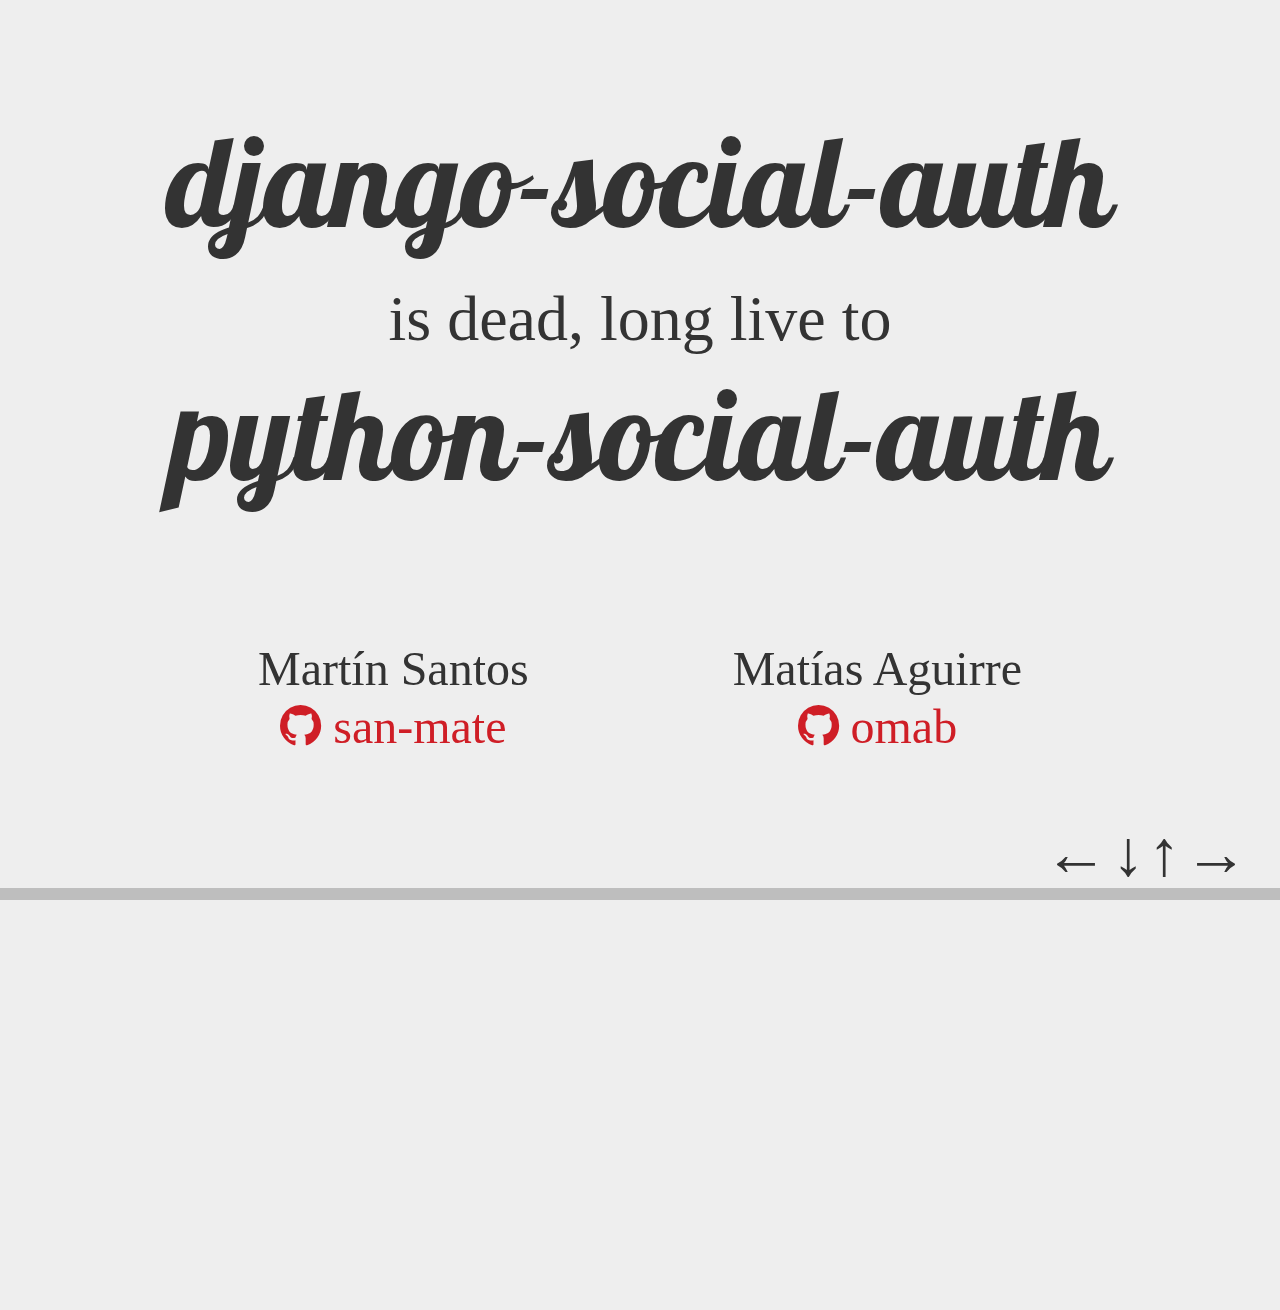
==== commit a828cfb9: "Background y fonts" ====
--- a/index.html
+++ b/index.html
@@ -29,9 +29,11 @@
         </section>
 
         <section id="dsa">
-          <h1>Django Social Auth</h1>
-
-          <div>
+          <div class="left">
+            <h1>Django Social Auth</h1>
+          </div>
+
+          <div class="right">
             <div>
               <h2>Propósito</h2>
               <ul>
@@ -77,19 +79,21 @@
 
         <section class="backends">
           <h1>Backends</h1>
+          <img class="fragment" src="img/logos/facebook.png" alt="facebook" title="facebook" />
+          <img class="fragment" src="img/logos/google.png" alt="google" title="google" />
+          <img class="fragment" src="img/logos/twitter.png" alt="twitter" title="twitter" />
+          <img class="fragment" src="img/logos/yahoo.png" alt="yahoo" title="yahoo" />
           <img class="fragment" src="img/logos/appsfuel.png" alt="appsfuel" title="appsfuel" />
           <img class="fragment" src="img/logos/bitbucket.png" alt="bitbucket" title="bitbucket" />
           <img class="fragment" src="img/logos/disqus.png" alt="disqus" title="disqus" />
           <img class="fragment" src="img/logos/dropbox.png" alt="dropbox" title="dropbox" />
           <img class="fragment" src="img/logos/evernote.png" alt="evernote" title="evernote" />
           <img class="fragment" src="img/logos/exacttarget_hubExchange.png" alt="exacttarget_hubExchange" title="exacttarget_hubExchange" />
-          <img class="fragment" src="img/logos/facebook.png" alt="facebook" title="facebook" />
           <img class="fragment" src="img/logos/fedora.png" alt="fedora" title="fedora" />
           <img class="fragment" src="img/logos/fitbit.png" alt="fitbit" title="fitbit" />
           <img class="fragment" src="img/logos/flickr.png" alt="flickr" title="flickr" />
           <img class="fragment" src="img/logos/foursquare.png" alt="foursquare" title="foursquare" />
           <img class="fragment" src="img/logos/github.png" alt="github" title="github" />
-          <img class="fragment" src="img/logos/google.png" alt="google" title="google" />
           <img class="fragment" src="img/logos/instagram.png" alt="instagram" title="instagram" />
           <img class="fragment" src="img/logos/linkedin.png" alt="linkedin" title="linkedin" />
           <img class="fragment" src="img/logos/live.png" alt="live" title="live" />
@@ -106,10 +110,8 @@
           <img class="fragment" src="img/logos/stocktwits.png" alt="stocktwits" title="stocktwits" />
           <img class="fragment" src="img/logos/trello.png" alt="trello" title="trello" />
           <img class="fragment" src="img/logos/twilio.png" alt="twilio" title="twilio" />
-          <img class="fragment" src="img/logos/twitter.png" alt="twitter" title="twitter" />
           <img class="fragment" src="img/logos/vk.png" alt="vk" title="vk" />
           <img class="fragment" src="img/logos/weibo.png" alt="weibo" title="weibo" />
-          <img class="fragment" src="img/logos/yahoo.png" alt="yahoo" title="yahoo" />
           <img class="fragment" src="img/logos/yandex.png" alt="yandex" title="yandex" />
         </section>
 
@@ -122,9 +124,11 @@
         </section>
 
         <section id="psa">
-          <h1>Python Social Auth</h1>
-
-          <div>
+          <div class="left">
+            <h1>Python Social Auth</h1>
+          </div>
+
+          <div class="right">
             <div>
               <h2>Propósito</h2>
               <ul>
@@ -391,20 +395,17 @@
       });
 
       Reveal.addEventListener('fragmentshown', function (event) {
-        if (event.fragment.nodeName == 'IMG') {
-          if (event.fragment.parentNode.className.indexOf('backends') >= 0) {
-            var img = event.fragment,
-                x = document.body.offsetHeight - img.height - 100,
-                y = document.body.offsetWidth - img.width - 100,
-                randomx = Math.floor(Math.random() * x + 1) + 40,  // 40 por el titulo
-                randomy = Math.floor(Math.random() * y + 1);
-
-            img.style.float = 'left';
-            img.style.position = 'absolute';
-            img.style.top = randomx + 'px';
-            img.style.left = randomy + 'px';
-            img.className = '';
-          }
+        if (event.fragment.nodeName == 'IMG' && event.fragment.parentNode.className.indexOf('backends') >= 0) {
+          var img = event.fragment;
+              // x = document.body.offsetHeight - img.height - 100,
+              // y = document.body.offsetWidth - img.width - 100,
+              // randomx = Math.floor(Math.random() * x + 1) + 40,  // 40 por el titulo
+              // randomy = Math.floor(Math.random() * y + 1);
+          // img.style.float = 'left';
+          // img.style.position = 'absolute';
+          // img.style.top = randomx + 'px';
+          // img.style.left = randomy + 'px';
+          img.className = '';
         }
       });
     </script>
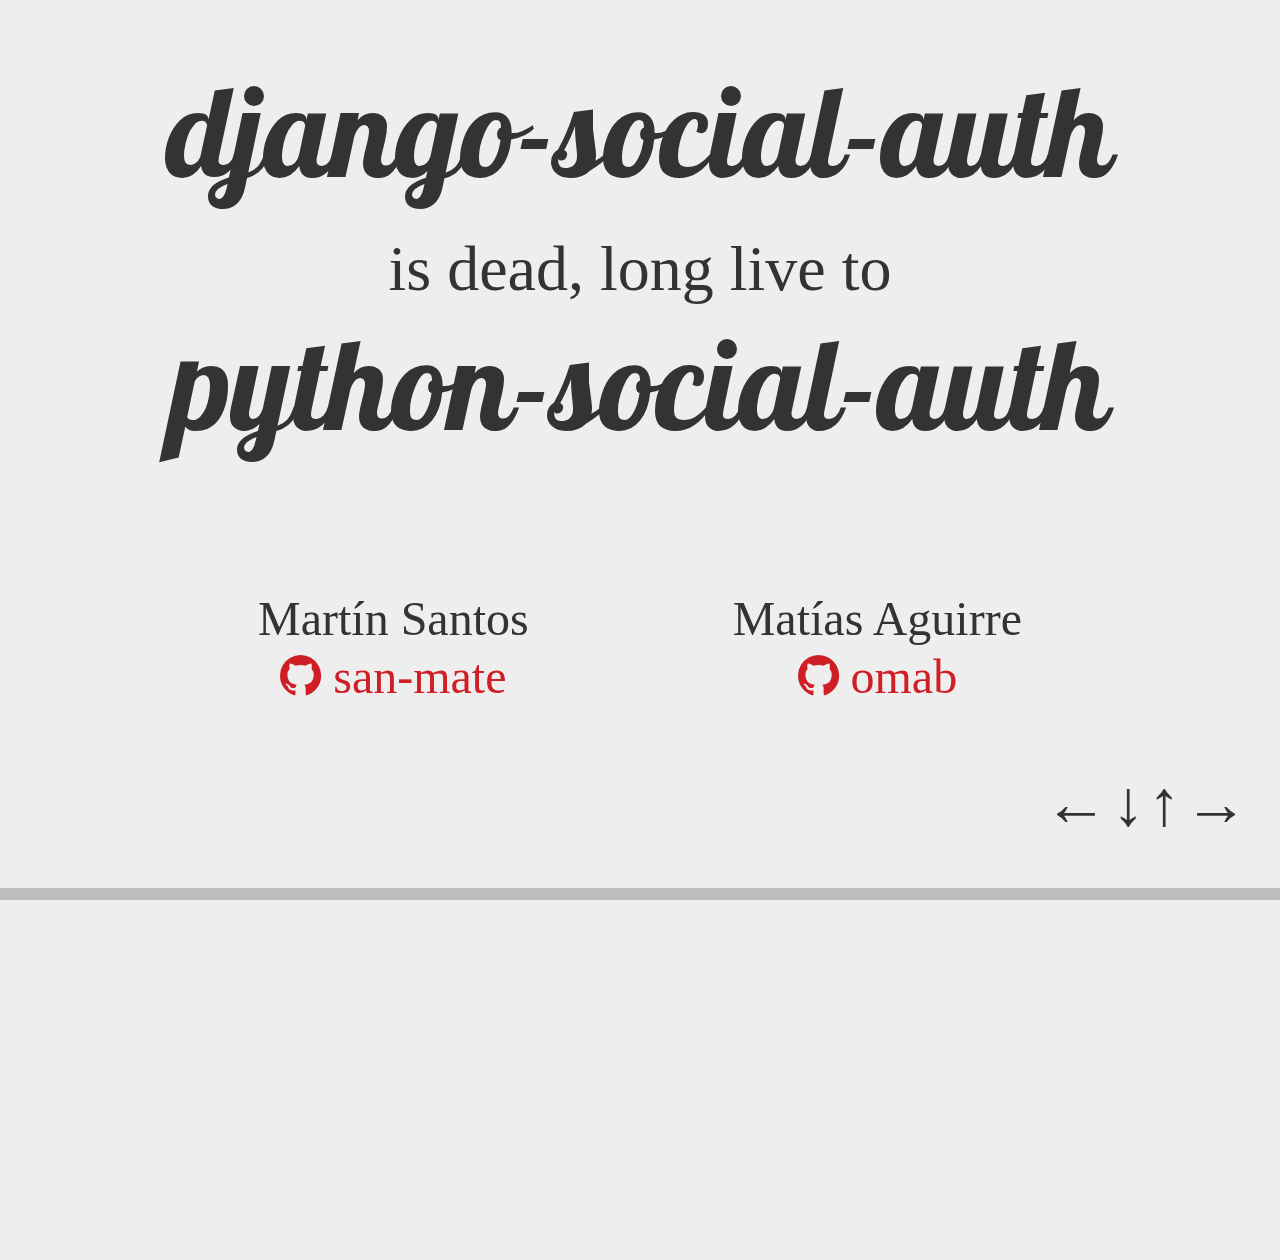
==== commit bb1397eb: "Pequeños detalles" ====
--- a/index.html
+++ b/index.html
@@ -28,210 +28,199 @@
           </p>
         </section>
 
-        <section id="dsa">
-          <div class="left">
-            <h1>Django Social Auth</h1>
-          </div>
-
-          <div class="right">
-            <div>
-              <h2>Propósito</h2>
-              <ul>
-                <li>
-                  Solucionar el problema del autenticado y autorización mediante el uso de
-                  redes sociales que soportan los protocolos OAuth1, OAuth2 y OpenId.
-                </li>
-
-                <li>
-                  Surge como resultado de horas de frustración al intentar utilizar otras
-                  soluciones disponibles.
-                </li>
-              </ul>
-            </div>
-
-            <div class="fragment">
-              <h2>Features</h2>
-              <ul>
-                <li>Django ORM y Mongoengine</li>
-                <li>Datos básicos del usuario</li>
-                <li>Múltiple cuentas sociales asociadas a un único usuario</li>
-                <li>Modelo de usuario configurable</li>
-                <li>Pipeline extensible</li>
-                <li>Variedad de sitios sociales soportados</li>
-              </ul>
-            </div>
-
-            <div class="fragment">
-              <h2>Números</h2>
-              <ul>
-                <li>Nace 8/11/2010 y muere el 5/10/2013</li>
-                <li>Un total de 1605 commits</li>
-                <li>9614 líneas de código</li>
-                <li>Aportes de 165 personas</li>
-                <li>751 issues cerrados</li>
-                <li>674 forks</li>
-                <li>1990 stars</li>
-                <li>116 watchers</li>
-              </ul>
-            </div>
-          </div>
+        <section class="dsa">
+          <h1>Django Social Auth - Propósito</h1>
+
+          <p>
+            Solucionar el problema del autenticado y autorización mediante el uso de
+            redes sociales que soportan los protocolos OAuth1, OAuth2 y OpenId.
+          </p>
+
+          <p>
+            Surge como resultado de horas de frustración al intentar utilizar otras
+            soluciones disponibles.
+          </p>
+        </section>
+
+        <section class="dsa">
+          <h1>Django Social Auth - Features</h1>
+          <ul>
+            <li>Django ORM y Mongoengine</li>
+            <li>Datos básicos del usuario</li>
+            <li>Múltiple cuentas sociales asociadas a un único usuario</li>
+            <li>Modelo de usuario configurable</li>
+            <li>Pipeline extensible</li>
+            <li>Variedad de sitios sociales soportados</li>
+          </ul>
+        </section>
+
+        <section class="dsa">
+          <h1>Django Social Auth - Números</h1>
+          <ul>
+            <li>Nace 8/11/2010 y muere el 5/10/2013</li>
+            <li>Un total de 1605 commits</li>
+            <li>9614 líneas de código</li>
+            <li>Aportes de 165 personas</li>
+            <li>751 issues cerrados</li>
+            <li>674 forks</li>
+            <li>1990 stars</li>
+            <li>116 watchers</li>
+          </ul>
         </section>
 
         <section class="backends">
           <h1>Backends</h1>
-          <img class="fragment" src="img/logos/facebook.png" alt="facebook" title="facebook" />
-          <img class="fragment" src="img/logos/google.png" alt="google" title="google" />
-          <img class="fragment" src="img/logos/twitter.png" alt="twitter" title="twitter" />
-          <img class="fragment" src="img/logos/yahoo.png" alt="yahoo" title="yahoo" />
-          <img class="fragment" src="img/logos/appsfuel.png" alt="appsfuel" title="appsfuel" />
-          <img class="fragment" src="img/logos/bitbucket.png" alt="bitbucket" title="bitbucket" />
-          <img class="fragment" src="img/logos/disqus.png" alt="disqus" title="disqus" />
-          <img class="fragment" src="img/logos/dropbox.png" alt="dropbox" title="dropbox" />
-          <img class="fragment" src="img/logos/evernote.png" alt="evernote" title="evernote" />
-          <img class="fragment" src="img/logos/exacttarget_hubExchange.png" alt="exacttarget_hubExchange" title="exacttarget_hubExchange" />
-          <img class="fragment" src="img/logos/fedora.png" alt="fedora" title="fedora" />
-          <img class="fragment" src="img/logos/fitbit.png" alt="fitbit" title="fitbit" />
-          <img class="fragment" src="img/logos/flickr.png" alt="flickr" title="flickr" />
-          <img class="fragment" src="img/logos/foursquare.png" alt="foursquare" title="foursquare" />
-          <img class="fragment" src="img/logos/github.png" alt="github" title="github" />
-          <img class="fragment" src="img/logos/instagram.png" alt="instagram" title="instagram" />
-          <img class="fragment" src="img/logos/linkedin.png" alt="linkedin" title="linkedin" />
-          <img class="fragment" src="img/logos/live.png" alt="live" title="live" />
-          <img class="fragment" src="img/logos/livejournal.png" alt="livejournal" title="livejournal" />
-          <img class="fragment" src="img/logos/Logo_of_Douban.png" alt="Logo_of_Douban" title="Logo_of_Douban" />
-          <img class="fragment" src="img/logos/mailru.png" alt="mailru" title="mailru" />
-          <img class="fragment" src="img/logos/mixcloud.png" alt="mixcloud" title="mixcloud" />
-          <img class="fragment" src="img/logos/odnoklassniki.png" alt="odnoklassniki" title="odnoklassniki" />
-          <img class="fragment" src="img/logos/orkut.png" alt="orkut" title="orkut" />
-          <img class="fragment" src="img/logos/persona.png" alt="persona" title="persona" />
-          <img class="fragment" src="img/logos/shopify.png" alt="shopify" title="shopify" />
-          <img class="fragment" src="img/logos/skyrock.png" alt="skyrock" title="skyrock" />
-          <img class="fragment" src="img/logos/stackoverflow.png" alt="stackoverflow" title="stackoverflow" />
-          <img class="fragment" src="img/logos/stocktwits.png" alt="stocktwits" title="stocktwits" />
-          <img class="fragment" src="img/logos/trello.png" alt="trello" title="trello" />
-          <img class="fragment" src="img/logos/twilio.png" alt="twilio" title="twilio" />
-          <img class="fragment" src="img/logos/vk.png" alt="vk" title="vk" />
-          <img class="fragment" src="img/logos/weibo.png" alt="weibo" title="weibo" />
-          <img class="fragment" src="img/logos/yandex.png" alt="yandex" title="yandex" />
+          <span>
+            <img src="img/logos/facebook.png" alt="facebook" title="facebook" />
+            <img src="img/logos/google.png" alt="google" title="google" />
+            <img src="img/logos/twitter.png" alt="twitter" title="twitter" />
+            <img src="img/logos/yahoo.png" alt="yahoo" title="yahoo" />
+          </span>
+
+          <span class="fragment">
+            <img src="img/logos/appsfuel.png" alt="appsfuel" title="appsfuel" />
+            <img src="img/logos/bitbucket.png" alt="bitbucket" title="bitbucket" />
+            <img src="img/logos/disqus.png" alt="disqus" title="disqus" />
+            <img src="img/logos/dropbox.png" alt="dropbox" title="dropbox" />
+            <img src="img/logos/evernote.png" alt="evernote" title="evernote" />
+            <img src="img/logos/exacttarget_hubExchange.png" alt="exacttarget_hubExchange" title="exacttarget_hubExchange" />
+            <img src="img/logos/fedora.png" alt="fedora" title="fedora" />
+            <img src="img/logos/fitbit.png" alt="fitbit" title="fitbit" />
+            <img src="img/logos/flickr.png" alt="flickr" title="flickr" />
+            <img src="img/logos/foursquare.png" alt="foursquare" title="foursquare" />
+            <img src="img/logos/github.png" alt="github" title="github" />
+            <img src="img/logos/instagram.png" alt="instagram" title="instagram" />
+            <img src="img/logos/linkedin.png" alt="linkedin" title="linkedin" />
+            <img src="img/logos/live.png" alt="live" title="live" />
+            <img src="img/logos/livejournal.png" alt="livejournal" title="livejournal" />
+            <img src="img/logos/douban.png" alt="douban" title="douban" />
+            <img src="img/logos/mailru.png" alt="mailru" title="mailru" />
+            <img src="img/logos/mixcloud.png" alt="mixcloud" title="mixcloud" />
+            <img src="img/logos/odnoklassniki.png" alt="odnoklassniki" title="odnoklassniki" />
+            <img src="img/logos/orkut.png" alt="orkut" title="orkut" />
+            <img src="img/logos/persona.png" alt="persona" title="persona" />
+            <img src="img/logos/shopify.png" alt="shopify" title="shopify" />
+            <img src="img/logos/skyrock.png" alt="skyrock" title="skyrock" />
+            <img src="img/logos/stackoverflow.png" alt="stackoverflow" title="stackoverflow" />
+            <img src="img/logos/stocktwits.png" alt="stocktwits" title="stocktwits" />
+            <img src="img/logos/trello.png" alt="trello" title="trello" />
+            <img src="img/logos/twilio.png" alt="twilio" title="twilio" />
+            <img src="img/logos/vk.png" alt="vk" title="vk" />
+            <img src="img/logos/weibo.png" alt="weibo" title="weibo" />
+            <img src="img/logos/yandex.png" alt="yandex" title="yandex" />
+          </span>
         </section>
 
         <section id="is-dead">
-          <h1>Django Social Auth</h1>
+          <h1>Django Social Auth - Su muerte</h1>
           <span>
             <span class="fragment">5/10/2013</span>
             <img id="rip" src="img/rip.png" />
           </span>
         </section>
 
-        <section id="psa">
-          <div class="left">
-            <h1>Python Social Auth</h1>
-          </div>
-
-          <div class="right">
-            <div>
-              <h2>Propósito</h2>
-              <ul>
-                <li>
-                  Realizar lo mismo que django-social-auth pero siendo una solución
-                  multi-framework.
-                </li>
-
-                <li>
-                  La idea surge como el comentario de un amigo luego de unas cervezas, y la
-                  implementación se vuelve realidad cuando empiezo a usar otros frameworks
-                  aparte de Django.
-                </li>
-              </ul>
-            </div>
-
-            <div class="fragment">
-              <h2>Features</h2>
-              <ul>
-                <li>Múltiple framewors (Django, Flask, Pyramid, Webpy ...)</li>
-                <li>Datos básicos del usuario</li>
-                <li>Múltiple cuentas sociales asociadas a un único usuario</li>
-                <li>Modelo de usuario configurable</li>
-                <li>Pipeline extensible</li>
-                <li>Login con username y email</li>
-                <li>Variedad de sitios sociales soportados</li>
-              </ul>
-            </div>
-
-            <div class="fragment">
-              <h2>Números</h2>
-              <ul>
-                <li>Nace el 12 de Diciembre de 2012</li>
-                <li>598 commits</li>
-                <li>11953 líneas de código</li>
-                <li>19 aportes</li>
-                <li>57 issues cerrados</li>
-                <li>54 forks</li>
-                <li>314 stars</li>
-                <li>25 watchers</li>
-              </ul>
-            </div>
-          </div>
+        <section class="psa">
+          <h1>Python Social Auth - Propósito</h1>
+          <p>
+            Realizar lo mismo que django-social-auth, pero mejor y siendo una solución
+            multi-framework.
+          </p>
+
+          <p>
+            La idea surge como el comentario de un amigo <strike>luego de unas
+            cervezas</strike>, y la implementación se vuelve realidad meses
+            después cuando empiezo a utilizar otros frameworks aparte de Django.
+          </p>
+        </section>
+
+        <section class="psa">
+          <h1>Python Social Auth - Features</h1>
+          <ul>
+            <li>Múltiple framewors (Django, Flask, Pyramid, Webpy ...)</li>
+            <li>Pipeline extensible</li>
+            <li>Login con username y email</li>
+            <li>Mayor variedad de sitios sociales soportados</li>
+          </ul>
+        </section>
+
+        <section class="psa">
+          <h1>Python Social Auth - Números</h1>
+          <ul>
+            <li>Nace el 12 de Diciembre de 2012</li>
+            <li>598 commits</li>
+            <li>11953 líneas de código</li>
+            <li>19 aportes</li>
+            <li>57 issues cerrados</li>
+            <li>54 forks</li>
+            <li>314 stars</li>
+            <li>25 watchers</li>
+          </ul>
         </section>
 
         <section class="backends">
           <h1>Backends</h1>
-          <img class="fragment" src="img/logos/amazon.png" alt="amazon" title="amazon" />
-          <img class="fragment" src="img/logos/angellist.png" alt="angellist" title="angellist" />
-          <img class="fragment" src="img/logos/aol.png" alt="aol" title="aol" />
-          <img class="fragment" src="img/logos/appsfuel.png" alt="appsfuel" title="appsfuel" />
-          <img class="fragment" src="img/logos/behance.png" alt="behance" title="behance" />
-          <img class="fragment" src="img/logos/belgiumeid.png" alt="belgiumeid" title="belgiumeid" />
-          <img class="fragment" src="img/logos/bitbucket.png" alt="bitbucket" title="bitbucket" />
-          <img class="fragment" src="img/logos/box.png" alt="box" title="box" />
-          <img class="fragment" src="img/logos/dailymotion.png" alt="dailymotion" title="dailymotion" />
-          <img class="fragment" src="img/logos/disqus.png" alt="disqus" title="disqus" />
-          <img class="fragment" src="img/logos/dropbox.png" alt="dropbox" title="dropbox" />
-          <img class="fragment" src="img/logos/evernote.png" alt="evernote" title="evernote" />
-          <img class="fragment" src="img/logos/exacttarget_hubExchange.png" alt="exacttarget hubExchange" title="exacttarget hubExchange" />
-          <img class="fragment" src="img/logos/facebook.png" alt="facebook" title="facebook" />
-          <img class="fragment" src="img/logos/fedora.png" alt="fedora" title="fedora" />
-          <img class="fragment" src="img/logos/fitbit.png" alt="fitbit" title="fitbit" />
-          <img class="fragment" src="img/logos/flickr.png" alt="flickr" title="flickr" />
-          <img class="fragment" src="img/logos/foursquare.png" alt="foursquare" title="foursquare" />
-          <img class="fragment" src="img/logos/github.png" alt="github" title="github" />
-          <img class="fragment" src="img/logos/google.png" alt="google" title="google" />
-          <img class="fragment" src="img/logos/instagram.png" alt="instagram" title="instagram" />
-          <img class="fragment" src="img/logos/jawbone.png" alt="jawbone" title="jawbone" />
-          <img class="fragment" src="img/logos/linkedin.png" alt="linkedin" title="linkedin" />
-          <img class="fragment" src="img/logos/live.png" alt="live" title="live" />
-          <img class="fragment" src="img/logos/livejournal.png" alt="livejournal" title="livejournal" />
-          <img class="fragment" src="img/logos/Logo_of_Douban.png" alt="Logo_of_Douban" title="Logo_of_Douban" />
-          <img class="fragment" src="img/logos/mailru.png" alt="mailru" title="mailru" />
-          <img class="fragment" src="img/logos/mendeley.png" alt="mendeley" title="mendeley" />
-          <img class="fragment" src="img/logos/mixcloud.png" alt="mixcloud" title="mixcloud" />
-          <img class="fragment" src="img/logos/odnoklassniki.png" alt="odnoklassniki" title="odnoklassniki" />
-          <img class="fragment" src="img/logos/opensuse.png" alt="opensuse" title="opensuse" />
-          <img class="fragment" src="img/logos/orkut.png" alt="orkut" title="orkut" />
-          <img class="fragment" src="img/logos/persona.png" alt="persona" title="persona" />
-          <img class="fragment" src="img/logos/podio.png" alt="podio" title="podio" />
-          <img class="fragment" src="img/logos/rdio.png" alt="rdio" title="rdio" />
-          <img class="fragment" src="img/logos/readability.png" alt="readability" title="readability" />
-          <img class="fragment" src="img/logos/reddit.png" alt="reddit" title="reddit" />
-          <img class="fragment" src="img/logos/shopify.png" alt="shopify" title="shopify" />
-          <img class="fragment" src="img/logos/skyrock.png" alt="skyrock" title="skyrock" />
-          <img class="fragment" src="img/logos/soundcloud.png" alt="soundcloud" title="soundcloud" />
-          <img class="fragment" src="img/logos/stackoverflow.png" alt="stackoverflow" title="stackoverflow" />
-          <img class="fragment" src="img/logos/steam.png" alt="steam" title="steam" />
-          <img class="fragment" src="img/logos/stocktwits.png" alt="stocktwits" title="stocktwits" />
-          <img class="fragment" src="img/logos/stripe.png" alt="stripe" title="stripe" />
-          <img class="fragment" src="img/logos/thisismyjam.png" alt="thisismyjam" title="thisismyjam" />
-          <img class="fragment" src="img/logos/trello.png" alt="trello" title="trello" />
-          <img class="fragment" src="img/logos/tripit.png" alt="tripit" title="tripit" />
-          <img class="fragment" src="img/logos/tumblr.png" alt="tumblr" title="tumblr" />
-          <img class="fragment" src="img/logos/twilio.png" alt="twilio" title="twilio" />
-          <img class="fragment" src="img/logos/twitter.png" alt="twitter" title="twitter" />
-          <img class="fragment" src="img/logos/vk.png" alt="vk" title="vk" />
-          <img class="fragment" src="img/logos/weibo.png" alt="weibo" title="weibo" />
-          <img class="fragment" src="img/logos/xing.png" alt="xing" title="xing" />
-          <img class="fragment" src="img/logos/yahoo.png" alt="yahoo" title="yahoo" />
-          <img class="fragment" src="img/logos/yammer.png" alt="yammer" title="yammer" />
-          <img class="fragment" src="img/logos/yandex.png" alt="yandex" title="yandex" />
+          <img src="img/logos/facebook.png" alt="facebook" title="facebook" />
+          <img src="img/logos/google.png" alt="google" title="google" />
+          <img src="img/logos/twitter.png" alt="twitter" title="twitter" />
+          <img src="img/logos/yahoo.png" alt="yahoo" title="yahoo" />
+          <img src="img/logos/appsfuel.png" alt="appsfuel" title="appsfuel" />
+          <img src="img/logos/bitbucket.png" alt="bitbucket" title="bitbucket" />
+          <img src="img/logos/disqus.png" alt="disqus" title="disqus" />
+          <img src="img/logos/dropbox.png" alt="dropbox" title="dropbox" />
+          <img src="img/logos/evernote.png" alt="evernote" title="evernote" />
+          <img src="img/logos/exacttarget_hubExchange.png" alt="exacttarget_hubExchange" title="exacttarget_hubExchange" />
+          <img src="img/logos/fedora.png" alt="fedora" title="fedora" />
+          <img src="img/logos/fitbit.png" alt="fitbit" title="fitbit" />
+          <img src="img/logos/flickr.png" alt="flickr" title="flickr" />
+          <img src="img/logos/foursquare.png" alt="foursquare" title="foursquare" />
+          <img src="img/logos/github.png" alt="github" title="github" />
+          <img src="img/logos/instagram.png" alt="instagram" title="instagram" />
+          <img src="img/logos/linkedin.png" alt="linkedin" title="linkedin" />
+          <img src="img/logos/live.png" alt="live" title="live" />
+          <img src="img/logos/livejournal.png" alt="livejournal" title="livejournal" />
+          <img src="img/logos/douban.png" alt="douban" title="douban" />
+          <img src="img/logos/mailru.png" alt="mailru" title="mailru" />
+          <img src="img/logos/mixcloud.png" alt="mixcloud" title="mixcloud" />
+          <img src="img/logos/odnoklassniki.png" alt="odnoklassniki" title="odnoklassniki" />
+          <img src="img/logos/orkut.png" alt="orkut" title="orkut" />
+          <img src="img/logos/persona.png" alt="persona" title="persona" />
+          <img src="img/logos/shopify.png" alt="shopify" title="shopify" />
+          <img src="img/logos/skyrock.png" alt="skyrock" title="skyrock" />
+          <img src="img/logos/stackoverflow.png" alt="stackoverflow" title="stackoverflow" />
+          <img src="img/logos/stocktwits.png" alt="stocktwits" title="stocktwits" />
+          <img src="img/logos/trello.png" alt="trello" title="trello" />
+          <img src="img/logos/twilio.png" alt="twilio" title="twilio" />
+          <img src="img/logos/vk.png" alt="vk" title="vk" />
+          <img src="img/logos/weibo.png" alt="weibo" title="weibo" />
+          <img src="img/logos/yandex.png" alt="yandex" title="yandex" />
+
+
+
+          <span class="fragment">
+            <img src="img/logos/amazon.png" alt="amazon" title="amazon" />
+            <img src="img/logos/angellist.png" alt="angellist" title="angellist" />
+            <img src="img/logos/aol.png" alt="aol" title="aol" />
+            <img src="img/logos/behance.png" alt="behance" title="behance" />
+            <img src="img/logos/belgiumeid.png" alt="belgiumeid" title="belgiumeid" />
+            <img src="img/logos/box.png" alt="box" title="box" />
+            <img src="img/logos/dailymotion.png" alt="dailymotion" title="dailymotion" />
+            <img src="img/logos/fedora.png" alt="fedora" title="fedora" />
+            <img src="img/logos/jawbone.png" alt="jawbone" title="jawbone" />
+            <img src="img/logos/mendeley.png" alt="mendeley" title="mendeley" />
+            <img src="img/logos/opensuse.png" alt="opensuse" title="opensuse" />
+            <img src="img/logos/podio.png" alt="podio" title="podio" />
+            <img src="img/logos/rdio.png" alt="rdio" title="rdio" />
+            <img src="img/logos/readability.png" alt="readability" title="readability" />
+            <img src="img/logos/reddit.png" alt="reddit" title="reddit" />
+            <img src="img/logos/soundcloud.png" alt="soundcloud" title="soundcloud" />
+            <img src="img/logos/steam.png" alt="steam" title="steam" />
+            <img src="img/logos/stripe.png" alt="stripe" title="stripe" />
+            <img src="img/logos/thisismyjam.png" alt="thisismyjam" title="thisismyjam" />
+            <img src="img/logos/tripit.png" alt="tripit" title="tripit" />
+            <img src="img/logos/tumblr.png" alt="tumblr" title="tumblr" />
+            <img src="img/logos/xing.png" alt="xing" title="xing" />
+            <img src="img/logos/yammer.png" alt="yammer" title="yammer" />
+          </span>
         </section>
 
         <section id="video">
@@ -257,6 +246,11 @@
             </div>
           </section>
 
+          <section>
+            <h1>Registro de una aplicación</h1>
+            <img src="img/google-console.png">
+          </section>
+
           <section id="settings">
             <h1>settings.py</h1>
             <pre class="installed-apps"><code data-trim class="python">
@@ -270,7 +264,6 @@
             <pre class="fragment"><code data-trim class="python">
 AUTHENTICATION_BACKENDS = (
     'social.backends.google.GoogleOAuth2',
-    'social.backends.facebook.FacebookOAuth2',
     'social.backends.github.GithubOAuth2',
     ...
     'django.contrib.auth.backends.ModelBackend',
@@ -280,16 +273,11 @@
             <pre class="fragment"><code data-trim class="python">
 SOCIAL_AUTH_LOGIN_REDIRECT_URL = '/logged-in/'
 SOCIAL_AUTH_LOGIN_ERROR_URL = '/login-error/'
-SOCIAL_AUTH_LOGIN_URL = '/login-url/'
-SOCIAL_AUTH_NEW_USER_REDIRECT_URL = '/new-users-redirect-url/'
-SOCIAL_AUTH_NEW_ASSOCIATION_REDIRECT_URL = '/new-association-redirect-url/'
-SOCIAL_AUTH_DISCONNECT_REDIRECT_URL = '/account-disconnected-redirect-url/'
-SOCIAL_AUTH_INACTIVE_USER_URL = '/inactive-user/'
             </code></pre>
 
             <pre class="fragment"><code data-trim class="python">
-SOCIAL_AUTH_FACEBOOK_KEY = 'foobar'
-SOCIAL_AUTH_FACEBOOK_SECRET = 'bazqux'
+SOCIAL_AUTH_GOOGLE_OAUTH2_KEY = 'foobar'
+SOCIAL_AUTH_GOOGLE_OAUTH2_SECRET = 'bazqux'
             </code></pre>
           </section>
 
@@ -319,36 +307,116 @@
         <section id="strategy-storage">
           <h1>Strategies & Storages</h1>
 
-          <div>
-            <div>
-              <h2>Strategy</h2>
-              <p>Es la interfáz entre el framework y la aplicación</p>
-              <p>
-                Definiendo 9 métodos se obtiene el soporte para un nuevo framework.
-                <span class="fragment"><strong>Mentira</strong>, se necesita un
-                poco más de trabajo definiendo rutas, vistas, modelos, etc.</span>
-              </p>
-            </div>
-
-            <div class="fragment">
-              <h2>Storage</h2>
-              <p>Es la interfaz la aplicación y los modelos</p>
-              <p>Aquí es donde se agrega soporte para nuevos ORMs</p>
-            </div>
-
-            <div class="fragment">
-              <h2>Configurable</h2>
-
-              <pre><code class="python">
+          <div class="fragment">
+            <h2>Strategy</h2>
+            <p>
+              Es la interfáz entre el framework y la aplicación.  Definiendo
+              9 métodos se obtiene el soporte para un nuevo framework.
+              <span class="fragment"><strong>Mentira</strong>, se necesita un poco
+              más de trabajo definiendo rutas, vistas, modelos, etc.</span>
+            </p>
+          </div>
+
+          <div class="fragment">
+            <h2>Storage</h2>
+            <p>Es la interfaz entre la aplicación y los modelos. Aquí es donde se agrega soporte para nuevos ORMs</p>
+          </div>
+
+          <div class="fragment">
+            <h2>Configurable</h2>
+
+            <pre><code class="python">
 SOCIAL_AUTH_STRATEGY = 'social.strategies.django_strategy.DjangoStrategy'
 SOCIAL_AUTH_STORAGE = 'social.apps.django_app.default.models.DjangoStorage'
+            </code></pre>
+          </div>
+        </section>
+
+        <section>
+          <section>
+            <h1>Extendiendo Python Social Auth (Tornado)</h1>
+            <div class="fragment">
+              <h2>Strategy</h2>
+              <pre id="strategy-code"><code data-trim class="python">
+def redirect(self, url):
+    ...
+
+def get_setting(self, name):
+    ...
+
+def html(self, content):
+    ...
+
+def request_data(self, merge=True):
+    ...
+
+def request_host(self):
+    ...
+
+def session_get(self, name, default=None):
+    ...
+
+def session_set(self, name, value):
+    ...
+
+def session_pop(self, name):
+    ...
+
+def build_absolute_uri(self, path=None):
+    ...
               </code></pre>
             </div>
-          </div>
-        </section>
-
-        <section>
-          <h1>Extendiendo Python Social Auth (Tornado)</h1>
+          </section>
+
+          <section>
+            <h1>Handlers</h1>
+            <pre><code data-trim class="python">
+class AuthHandler(tornado.web.RequestHandler):
+    def get(self, backend):
+        self._auth(backend)
+
+    def post(self, backend):
+        self._auth(backend)
+
+    @strategy("complete")
+    def _auth(self, backend):
+        do_auth(self.strategy)
+            </code></pre>
+          </section>
+
+          <section>
+            <h1>Rutas</h1>
+            <pre><code data-trim class="python">
+SOCIAL_AUTH_ROUTES = [
+    url(r"/login/(?P&lt;backend&gt;[^/]+)/?", AuthHandler, name="begin"),
+    url(r"/complete/(?P&lt;ackend&gt;^/]+)/?", CompleteHandler, name="complete"),
+    url(r"/disconnect/(?P&lt;ackend&gt;^/]+)/?", DisconnectHandler,
+        name="disconnect"),
+    url(r"/disconnect/(?P&lt;ackend&gt;^/]+)/(?P&lt;association_id&gt;\d+)/?",
+        DisconnectHandler, name="disconect_individual"),
+]
+            </code></pre>
+          </section>
+
+          <section>
+            <h1>Decorators</h1>
+            <pre><code data-trim class="python">
+def strategy(redirect_uri=None):
+    def decorator(func):
+        @wraps(func)
+        def wrapper(self, backend, *args, **kwargs):
+            uri = redirect_uri
+            if uri and not uri.startswith('/'):
+                uri = self.reverse_url(uri, backend)
+            self.strategy = load_strategy(self,
+                                          backend=backend,
+                                          redirect_uri=uri, *args, **kwargs)
+            return func(self, backend, *args, **kwargs)
+        return wrapper
+    return decorator
+            </code></pre>
+          </section>
+
         </section>
 
         <section>
@@ -357,7 +425,7 @@
         </section>
 
         <section>
-          <h1>Conclusiones</h1>
+          <h1>TL;DR</h1>
         </section>
       </div>
 
